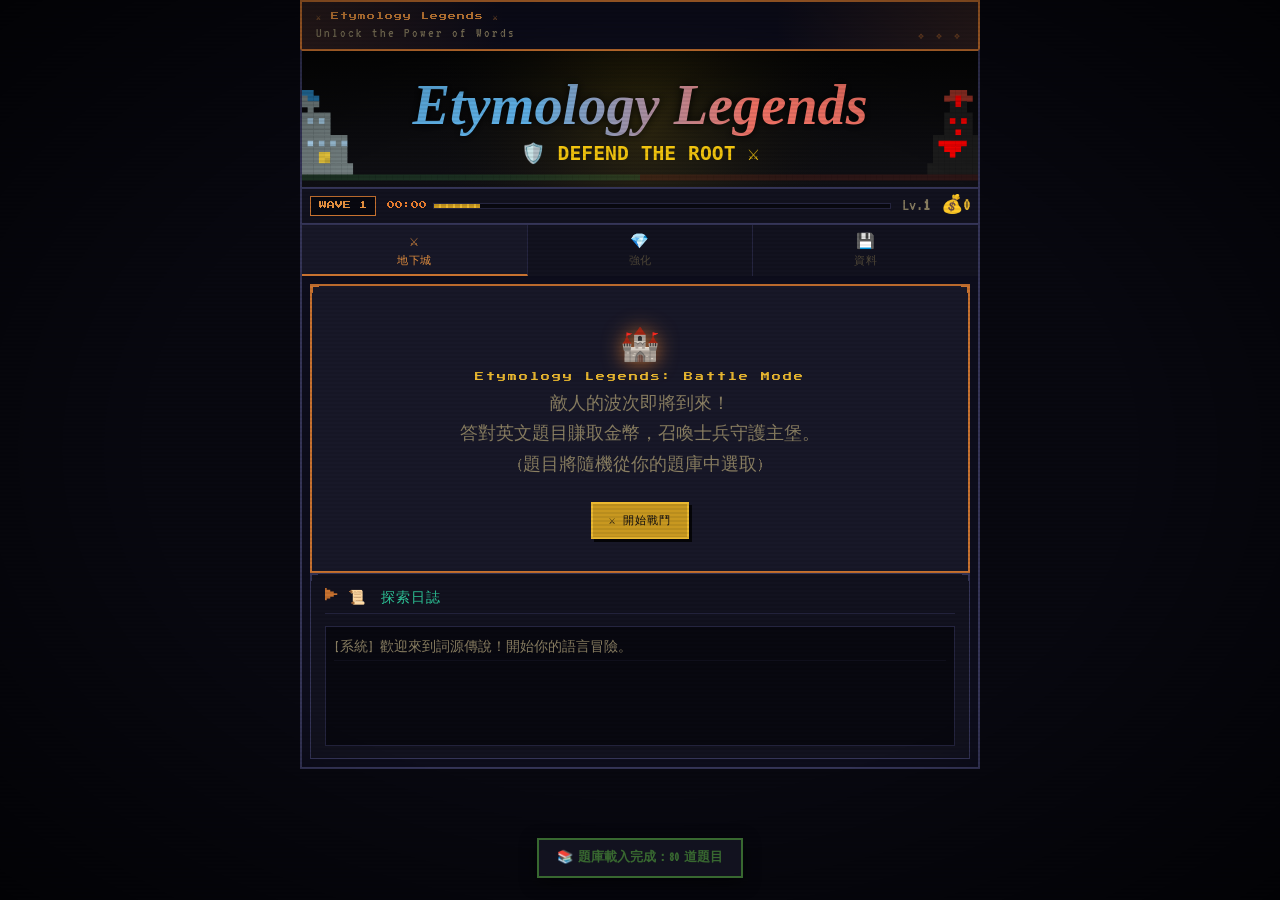
==== index.html @ 08b7c376 "03241103" ====
<!DOCTYPE html>
<html lang="zh-Hant">
<head>
<meta charset="UTF-8">
<meta name="viewport" content="width=device-width,initial-scale=1.0">
<title>Etymology Legends</title>

<link rel="preconnect" href="https://fonts.googleapis.com">
<link rel="preconnect" href="https://fonts.gstatic.com" crossorigin>
<link href="https://fonts.googleapis.com/css2?family=Press+Start+2P&family=VT323&family=Silkscreen:wght@400;700&display=swap" rel="stylesheet">
<link rel="stylesheet" href="css/styles.css">
</head>
<body>

<!-- ════════════════ OVERLAYS ════════════════ -->

<!-- Boss Encounter -->
<div class="boss-ov" id="boss-ov"></div>

<!-- ════════════════ MAIN APP ════════════════ -->
<div class="app">

  <div class="app-chrome">
  <!-- TITLE BANNER -->
  <div class="game-title">
    <div class="title-row">
      <div>
        <div class="title-px">⚔ Etymology Legends ⚔</div>
        <div class="title-sub">Unlock the Power of Words</div>
      </div>
    </div>
  </div>

  <!-- BATTLE CANVAS -->
  <div class="battle-wrap">
    <canvas id="battle-canvas"></canvas>
    <div class="battle-ui"></div>
  </div>

  <!-- DUNGEON INFO BAR -->
  <div class="dungeon-info">
    <span class="floor-chip" id="floor-chip">WAVE 1</span>
    <span id="wave-timer" style="font-family:var(--font-px); font-size:8px; color:var(--orange2); margin-left:5px">00:00</span>
    <div class="floor-track"><div class="floor-track-fill" id="floor-trk" style="width:0%"></div></div>
    <span class="d-stat" style="margin-left:5px">Lv.<strong id="plv-disp">1</strong></span>
    <span class="d-stat" style="margin-left:5px">💰<strong id="exp-disp" style="color:var(--gold2)">0</strong></span>
  </div>

  <!-- MAIN TABS -->
  <div class="main-tabs">
    <button class="main-tab active" onclick="mainTab('dungeon')">
      <span class="tab-ico">⚔️</span>地下城
    </button>
    <button class="main-tab" onclick="mainTab('upgrade')">
      <span class="tab-ico">💎</span>強化
    </button>
    <button class="main-tab" onclick="mainTab('data')">
      <span class="tab-ico">💾</span>資料
    </button>
  </div><!-- /main-tabs -->
  </div><!-- /app-chrome -->

  <div class="app-body">
  <!-- ════════ DUNGEON TAB ════════ -->
  <div id="mod-dungeon" class="section active">

    <!-- Start Screen -->
    <div id="dq-start">
      <div class="card" style="text-align:center;padding:1.75rem">
        <!-- Pixel dungeon entrance art -->
        <div style="font-family:var(--font-px);font-size:32px;margin-bottom:.5rem;color:var(--torch2);text-shadow:0 0 20px var(--torch)">🏰</div>
        <div style="font-family:var(--font-px);font-size:9px;color:var(--gold2);margin-bottom:.3rem;letter-spacing:2px">Etymology Legends: Battle Mode</div>
        <div style="font-family:var(--font-vt);font-size:18px;color:var(--text2);margin-bottom:1.2rem;line-height:1.7">
          敵人的波次即將到來！<br>
          答對英文題目賺取金幣，召喚士兵守護主堡。<br>
          (題目將隨機從你的題庫中選取)
        </div>

        <div class="btn-row" style="justify-content:center">
          <button class="btn btn-gold" onclick="dQlv='all';startDungeon()">⚔️ 開始戰鬥</button>
        </div>
      </div>

      <div class="card">
        <div class="card-title" style="color:var(--cyan2)">📜 探索日誌</div>
        <div class="dlog" id="dungeon-log">
          <div class="log-info">[系統] 歡迎來到詞源傳說！開始你的語言冒險。</div>
        </div>
      </div>
    </div>

    <!-- Active Battle -->
    <div id="dq-active" style="display:none">
      <!-- Question Progress -->
      <div style="display:flex; justify-content:space-between; align-items:center; margin-bottom:4px; padding:0 4px">
        <span id="dqpl" style="font-family:var(--font-px); font-size:8px; color:var(--gold2)">Q1</span>
        <div style="flex:1; margin:0 10px; height:6px; background:var(--bg); border:1px solid var(--border); overflow:hidden">
          <div id="dqpf" style="height:100%; background:var(--gold)"></div>
        </div>
        <div style="font-family:var(--font-px); font-size:6px; color:var(--text2)">
          ✅<span id="dqc">0</span> ❌<span id="dqw">0</span>
        </div>
      </div>

      <!-- Summon Interface -->
      <div class="card" style="margin-bottom:8px; padding:8px">
        <div class="q-head" style="margin-bottom:5px">🛡️ 召喚士兵</div>
        <div class="btn-row" style="justify-content:space-around; gap: 4px;">
          <button class="btn btn-sm btn-gray el-earth" id="btn-summon-warrior" onclick="summonSoldier('warrior')" title="戰士 (T1): 地屬性，基礎近戰">
            🗡️ 戰士 ($100)<br><small style="font-size:8px;">🌿</small>
          </button>
          <button class="btn btn-sm btn-gray el-earth" id="btn-summon-rock_thrower" onclick="summonSoldier('rock_thrower')" title="投石者 (T2): 地屬性，遠程攻擊">
            🪨 投石 ($250)<br><small style="font-size:8px;">🌿</small>
          </button>
          <button class="btn btn-sm btn-gray el-earth" id="btn-summon-paladin" onclick="summonSoldier('paladin')" title="聖騎士 (T3): 地屬性，高生命坦克">
            🛡️ 聖騎 ($450)<br><small style="font-size:8px;">🌿</small>
          </button>
          <button class="btn btn-sm btn-gray el-earth" id="btn-summon-hero" onclick="summonSoldier('hero')" title="大地英雄 (T4): 地屬性，終極單位">
            ✨ 英雄 ($750)<br><small style="font-size:8px;">🌿</small>
          </button>
          <button class="btn btn-sm btn-gray el-water" id="btn-summon-archer" onclick="summonSoldier('archer')" title="弓箭手 (T1): 水屬性，遠程射手">
            🏹 弓手 ($100)<br><small style="font-size:8px;">💧</small>
          </button>
          <button class="btn btn-sm btn-gray el-water" id="btn-summon-assassin" onclick="summonSoldier('assassin')" title="刺客 (T2): 水屬性，高速爆發">
            🔪 刺客 ($250)<br><small style="font-size:8px;">💧</small>
          </button>
          <button class="btn btn-sm btn-gray el-water" id="btn-summon-ghost" onclick="summonSoldier('ghost')" title="幽靈刺客 (T3): 水屬性，快速近戰">
            👻 幽靈 ($450)<br><small style="font-size:8px;">💧</small>
          </button>
          <button class="btn btn-sm btn-gray el-water" id="btn-summon-cleric" onclick="summonSoldier('cleric')" title="大主祭 (T4): 水屬性，遠程高傷">
            ⚕️ 主祭 ($750)<br><small style="font-size:8px;">💧</small>
          </button>
          <button class="btn btn-sm btn-gray el-fire" id="btn-summon-mage" onclick="summonSoldier('mage')" title="魔法師 (T1): 火屬性，遠程魔法">
            🧙 魔法 ($100)<br><small style="font-size:8px;">🔥</small>
          </button>
          <button class="btn btn-sm btn-gray el-fire" id="btn-summon-reaper" onclick="summonSoldier('reaper')" title="死神 (T2): 火屬性，近戰收割">
            💀 死神 ($250)<br><small style="font-size:8px;">🔥</small>
          </button>
          <button class="btn btn-sm btn-gray el-fire" id="btn-summon-knight" onclick="summonSoldier('knight')" title="烈焰騎士 (T3): 火屬性，攻防一體">
            🐎 騎士 ($450)<br><small style="font-size:8px;">🔥</small>
          </button>
          <button class="btn btn-sm btn-gray el-fire" id="btn-summon-dragonlord" onclick="summonSoldier('dragonlord')" title="龍領主 (T4): 火屬性，終極破壞">
            🐉 龍領 ($750)<br><small style="font-size:8px;">🔥</small>
          </button>
        </div>
        <div style="font-size:9px; color:var(--text3); text-align:center; margin-top:5px">
          剋制：💧 > 🔥 > 🌿 > 💧 (傷害 200% / 50%)
        </div>
      </div>

      <div class="q-card" id="dqcard"></div>
      <div id="dqfb" style="display:none"></div>

      <div style="display:flex;justify-content:space-between;align-items:center;margin-top:8px">
        <div id="dqnxt" style="display:none">
          <button class="btn btn-gold btn-sm" onclick="renderDQ()">繼續下一題 →</button>
        </div>
        <button class="btn btn-red btn-sm" style="margin-left: auto;" onclick="if(confirm('確定要結束遊戲並結算獎勵嗎？')) endGame()">🏃 結束遊戲</button>
      </div>
    </div>

    <!-- Result Screen -->
    <div id="dq-result" style="display:none">
      <div class="card" style="text-align:center;padding:2rem">
        <div style="font-size:52px;margin-bottom:.75rem" id="res-ico">🏆</div>
        <div id="res-title">VICTORY!</div>
        <div id="res-score" style="margin-bottom:.5rem">0/0 答對</div>
        <div id="res-msg" style="margin-bottom:1.5rem">已前進至第 1 層</div>
        <div class="btn-row" style="justify-content:center;gap:8px" id="res-btns">
          <button class="btn btn-gray" onclick="exitDungeon()">返回主選單</button>
        </div>
      </div>
    </div>

  </div><!-- /mod-dungeon -->

  <!-- ════════ UPGRADE TAB ════════ -->
  <div id="mod-upgrade" class="section">
    <div class="card">
      <div class="card-title" style="color:var(--gold2)">💎 士兵強化商店</div>
      <div style="text-align:center; margin-bottom:15px">
        <span style="font-size:20px">💎 <strong id="upgrade-gems">0</strong></span>
        <div style="font-size:12px; color:var(--text3)">可用寶石點數</div>
      </div>
      
      <div class="lvl-group" style="justify-content: center; margin-bottom: 15px;">
        <button class="lvl-btn on" id="tab-up-earth" onclick="renderUpgradeMenu('EARTH')">🌿 地屬性</button>
        <button class="lvl-btn" id="tab-up-water" onclick="renderUpgradeMenu('WATER')">💧 水屬性</button>
        <button class="lvl-btn" id="tab-up-fire" onclick="renderUpgradeMenu('FIRE')">🔥 火屬性</button>
      </div>
      <div id="upgrade-list" class="upgrade-grid">
        <!-- 強化項目與士兵屬性預覽將整合在此處渲染 -->
      </div>
    </div>
  </div>

  <!-- ════════ DATA TAB ════════ -->
  <div id="mod-data" class="section">

    <div class="card">
      <div class="card-title" style="color:var(--cyan2)">📊 遊戲統計</div>
      <div class="stats-grid">

        <div class="stat-box"><span class="stat-ico">📝</span><div class="stat-info"><span class="stat-lbl">題庫總數</span><div class="stat-val" id="h-grammar" style="color:var(--blue2)">0</div></div></div>
        <div class="stat-box"><span class="stat-ico">💎</span><div class="stat-info"><span class="stat-lbl">持有寶石</span><div class="stat-val" id="stat-gems" style="color:var(--cyan2)">0</div></div></div>
      </div>

      <div class="card" style="margin-top:10px; background:rgba(0,0,0,0.2)">
        <div class="card-title" style="font-size:12px; color:var(--gold)">👑 領主進度與戰鬥機制</div>
        <div style="font-size:13px; color:var(--text2); line-height:1.6">
          <div style="display:grid; grid-template-columns: 1fr 1fr; gap: 8px; margin-bottom:10px">
            <div class="stat-mini-box">
              <div class="stat-mini-lbl">🎖️ 當前等級</div>
              <div class="stat-mini-val" id="detail-lv">1</div>
            </div>
            <div class="stat-mini-box">
              <div class="stat-mini-lbl">📈 經驗值</div>
              <div class="stat-mini-val" id="detail-exp">0 / 0</div>
            </div>
            <div class="stat-mini-box">
              <div class="stat-mini-lbl">💰 答對賞金</div>
              <div class="stat-mini-val" id="detail-reward">0</div>
            </div>
            <div class="stat-mini-box">
              <div class="stat-mini-lbl">💔 答錯懲罰</div>
              <div class="stat-mini-val" id="detail-penalty">0</div>
            </div>
          </div>
          <p style="margin-bottom:5px">💡 <strong style="color:var(--gold2)">成長機制：</strong>領主等級越高，答對英文題目時獲得的金幣就越多（50 + 等級×5），讓您能更快速召喚強力單位。然而，答錯時主堡受到的傷害也會隨等級提升（20 + 等級×5）。</p>
          <p>🛡️ <strong style="color:var(--cyan2)">守護城堡：</strong>妥善利用金幣召喚不同屬性的士兵。地、水、火三屬性間存在克制關係，正確的戰略佈署才是獲勝關鍵。</p>
        </div>
      </div>
      
      <!-- 新增詳細統計容器 -->
      <div id="new-stats-container"></div>
    </div>

    <div class="card">
      <div class="card-title" style="color:var(--red2)">⚠️ 危險操作</div>
      <div style="font-family:var(--font-vt);font-size:16px;color:var(--text2);margin-bottom:12px">重置會清除角色的所有等級、裝備與進度，題庫不受影響。</div>
      <button class="btn btn-red" onclick="resetAll()">💥 重置角色</button>
    </div>

  </div><!-- /mod-data -->

  </div><!-- /app-body -->
</div><!-- /app -->

<!-- ════════════════ SCRIPTS ════════════════ -->
<script src="js/utils.js"></script>
<script src="js/data.js"></script>
<script src="js/storage.js"></script>
<script src="js/player.js"></script>
<script src="js/dungeon.js"></script>
<script src="js/canvas.js"></script>
<script src="js/audio.js"></script>
<script src="js/interface.js"></script>
<script src="js/scripts.js"></script>

</body>
---- css/styles.css ----
/* ══════════════════════════════════════════════
   LEXICON CHRONICLES II — 獵魔村物語 PIXEL THEME
   ══════════════════════════════════════════════ */

*, *::before, *::after { box-sizing: border-box; margin: 0; padding: 0; }

:root {
  --bg:        #080810;
  --bg2:       #0d0d1c;
  --bg3:       #111122;
  --panel:     #12121f;
  --panel2:    #181828;
  --panel3:    #1e1e33;
  --border:    #252540;
  --border2:   #353558;

  --torch:     #c87230;
  --torch2:    #e89240;
  --torch3:    #ff b060;
  --torch-glow: rgba(200,114,48,0.18);

  --text:      #cec3a0;
  --text2:     #8a7f62;
  --text3:     #504838;
  --title:     #ede0bb;

  --gold:      #c89820;
  --gold2:     #eab830;
  --red:       #c02030;
  --red2:      #f03040;
  --green:     #386830;
  --green2:    #4cbc4c;
  --blue:      #204898;
  --blue2:     #3d7edc;
  --purple:    #6b2898;
  --purple2:   #a84adc;
  --cyan:      #1e8870;
  --cyan2:     #2ec89a;
  --orange:    #b85820;
  --orange2:   #f08030;

  --hp-fill:   #c02030;
  --hp-low:    #f84000;
  --mp-fill:   #204898;

  --font-px:   'Press Start 2P', monospace;
  --font-vt:   'VT323', monospace;
  --font-silk: 'Silkscreen', monospace;
}

::-webkit-scrollbar { width: 5px; }
::-webkit-scrollbar-track { background: var(--bg); }
::-webkit-scrollbar-thumb { background: var(--border2); }

html, body {
  height: 100%;
  max-height: 100dvh;
  background: var(--bg);
  color: var(--text);
  font-family: var(--font-vt);
  font-size: 18px;
  line-height: 1.4;
  overflow: hidden;
}

/* Scanlines */
body::before {
  content: '';
  position: fixed; inset: 0;
  background: repeating-linear-gradient(0deg, transparent, transparent 2px, rgba(0,0,0,0.07) 2px, rgba(0,0,0,0.07) 4px);
  pointer-events: none; z-index: 9999;
}
/* Vignette */
body::after {
  content: '';
  position: fixed; inset: 0;
  background: radial-gradient(ellipse at center, transparent 55%, rgba(0,0,0,0.65) 100%);
  pointer-events: none; z-index: 9998;
}

/* ── App ── */
.app {
  max-width: 680px;
  margin: 0 auto;
  padding: 0;
  height: 100dvh;
  display: flex;
  flex-direction: column;
  overflow: hidden;
}
.app-chrome { flex-shrink: 0; }
.app-body {
  flex: 1;
  overflow-y: auto;
  overflow-x: hidden;
  padding: 0;
  min-height: 0;
}
.app-body::-webkit-scrollbar { width: 4px; }
.app-body::-webkit-scrollbar-track { background: var(--bg); }
.app-body::-webkit-scrollbar-thumb { background: var(--border2); }

/* ══════════════
   TITLE
══════════════ */
.game-title {
  background: var(--bg2);
  border: 2px solid var(--torch);
  border-bottom: none;
  padding: 8px 14px 6px;
  position: relative;
  overflow: hidden;
}
.game-title::before {
  content: '';
  position: absolute; inset: 0;
  background: linear-gradient(90deg, var(--torch-glow) 0%, transparent 30%, transparent 70%, var(--torch-glow) 100%);
  pointer-events: none;
}
/* Corner ornaments */
.game-title::after {
  content: '❖ ❖ ❖';
  position: absolute; bottom: 6px; right: 14px;
  font-size: 10px; color: var(--torch); opacity: 0.5;
  letter-spacing: 4px; font-family: var(--font-vt);
}
.title-row { display: flex; align-items: center; gap: 14px; position: relative; z-index: 1; }

@keyframes torch-flicker {
  0%,100% { opacity:1; text-shadow: 0 0 14px var(--torch), 0 0 28px rgba(200,114,48,0.4), 2px 2px 0 #000; }
  30%     { opacity:.9; text-shadow: 0 0 22px var(--torch2), 0 0 40px rgba(232,146,64,0.3), 2px 2px 0 #000; }
  60%     { opacity:.88; text-shadow: 0 0 10px var(--torch), 2px 2px 0 #000; }
  80%     { opacity:.96; text-shadow: 0 0 18px var(--torch2), 2px 2px 0 #000; }
}

.title-px {
  font-family: var(--font-px);
  font-size: 8px;
  color: var(--torch2);
  animation: torch-flicker 3.5s ease-in-out infinite;
  letter-spacing: 1px;
  line-height: 1.6;
}
.title-sub {
  font-family: var(--font-vt);
  font-size: 14px;
  color: var(--text2);
  letter-spacing: 2px;
  margin-top: 1px;
}

/* ══════════════
   BATTLE CANVAS
══════════════ */
.battle-wrap {
  position: relative;
  background: var(--bg2);
  border: 2px solid var(--border2);
  border-top: 2px solid var(--torch);
  overflow: hidden;
  height: 140px;
}
#battle-canvas {
  display: block; width: 100%; height: 140px;
  image-rendering: pixelated;
  image-rendering: crisp-edges;
}
.battle-ui {
  position: absolute; inset: 0;
  display: flex; justify-content: space-between; align-items: flex-start;
  padding: 6px 8px; pointer-events: none;
}

  /* HUDs — anchored to bottom of canvas area */
  .battle-ui {
    position: absolute; inset: 0;
    display: flex; justify-content: space-between; align-items: flex-end;
    padding: 0 0 4px 0; pointer-events: none;
  }
  .player-hud, .enemy-hud {
    display: none; /* 隱藏原本固定的血條 */
    background: rgba(6,6,14,0.93);
    border: 1px solid var(--border2);
    border-top: 1px solid var(--torch);
    padding: 5px 8px;
    min-width: 120px; max-width: 140px;
    pointer-events: none; position: relative;
  }
.player-hud { border-right: none; }
.enemy-hud  { border-left: none; text-align:right; }
.player-hud::before { content:''; position:absolute; width:5px;height:5px; background:var(--torch); top:-1px;left:-1px; }
.enemy-hud::after   { content:''; position:absolute; width:5px;height:5px; background:var(--red); top:-1px;right:-1px; }

.hud-name {
  font-family: var(--font-silk); font-size: 8px;
  color: var(--gold2); margin-bottom: 1px;
  white-space: nowrap; overflow: hidden; text-overflow: ellipsis;
}
.hud-class {
  font-family: var(--font-px); font-size: 5px;
  color: var(--text3); margin-bottom: 4px;
}
.hud-hp-row {
  display: flex; align-items: center; gap: 3px;
  font-family: var(--font-px); font-size: 5px;
  color: var(--text3); margin-bottom: 2px;
}
.hud-hp-row.right { flex-direction: row-reverse; }
.hp-bar-wrap, .mp-bar-wrap {
  height: 6px; flex: 1;
  background: var(--bg); border: 1px solid var(--border); overflow: hidden;
}
.hp-bar-fill {
  height: 100%;
  transition: width .3s steps(12);
}
.hp-bar-fill.player { background: var(--hp-fill); }
@keyframes hp-pulse { 0%,100%{opacity:1} 50%{opacity:.4} }
.hp-bar-fill.player.low { background: var(--hp-low); animation: hp-pulse .7s steps(2) infinite; }
.hp-bar-fill.enemy  { background: var(--orange); }
.hp-bar-fill.enemy.low { background: var(--red2); }
.hp-bar-fill.mp     { background: var(--mp-fill); }
.hp-val { font-family:var(--font-px); font-size:6px; color:var(--text2); white-space:nowrap; }

/* ══════════════
   DUNGEON INFO BAR
══════════════ */
.dungeon-info {
  display: flex; align-items: center; gap: 6px; flex-wrap: nowrap;
  padding: 4px 8px;
  background: var(--panel); border: 2px solid var(--border2); border-top: none;
  font-size: 16px;
  overflow: hidden;
}
.floor-chip {
  font-family: var(--font-px); font-size: 8px;
  color: var(--torch2); background: var(--bg);
  border: 1px solid var(--torch); padding: 3px 8px;
}
.boss-warn {
  font-family: var(--font-px); font-size: 7px; color: var(--red2);
  animation: hp-pulse .45s steps(2) infinite;
}
.floor-track { flex:1; min-width:50px; height:6px; background:var(--bg); border:1px solid var(--border); overflow:hidden; }
.floor-track-fill { height:100%; background: repeating-linear-gradient(90deg,var(--gold) 0,var(--gold) 5px,var(--gold2) 5px,var(--gold2) 7px); transition:width .4s steps(8); }
.d-stat { color: var(--text2); white-space: nowrap; font-family: var(--font-vt); font-size: 18px; }

/* ══════════════
   MAIN TABS
══════════════ */
.main-tabs {
  display: flex;
  background: var(--bg); border: 2px solid var(--border2); border-top: none; border-bottom: none;
}
.main-tab {
  flex: 1; padding: 6px 4px;
  background: var(--panel); border: none; border-right: 1px solid var(--border);
  color: var(--text3); font-family: var(--font-silk); font-size: 11px;
  cursor: pointer; display: flex; flex-direction: column; align-items: center; gap: 3px;
  letter-spacing: 0.5px; transition: none;
}
.main-tab:last-child { border-right: none; }
.main-tab:hover { background: var(--panel2); color: var(--text2); }
.main-tab.active { background: var(--panel2); color: var(--torch2); border-bottom: 2px solid var(--torch); }
.tab-ico { font-size: 15px; }

/* ══════════════
   SECTIONS
══════════════ */
.section {
  display: none; flex-direction: column; gap: 8px;
  background: var(--bg2); border: 2px solid var(--border2); border-top: none;
  padding: 8px;
}
.section.active { display: flex; }

/* ══════════════
   CARDS
══════════════ */
.card {
  background: var(--panel); border: 1px solid var(--border2); padding: 12px 14px;
  position: relative;
}
/* Corner ornaments */
.card::before, .card::after {
  content: ''; position: absolute;
  width: 8px; height: 8px; border: 2px solid var(--border2);
}
.card::before { top:-1px;left:-1px; border-right:none;border-bottom:none; }
.card::after  { top:-1px;right:-1px; border-left:none;border-bottom:none; }

.card-title {
  font-family: var(--font-px); font-size: 14px; color: var(--torch2);
  margin-bottom: 12px; padding-bottom: 8px; border-bottom: 1px solid var(--border);
  letter-spacing: 1px; display: flex; align-items: center; gap: 8px;
}
.card-title::before { content:'▶'; font-size:14px; color:var(--torch); }

/* ══════════════
   BUTTONS
══════════════ */
.btn {
  display: inline-flex; align-items: center; justify-content: center; gap: 6px;
  padding: 9px 16px;
  background: var(--panel2); color: var(--text);
  border: 2px solid var(--border2);
  font-family: var(--font-silk); font-size: 11px;
  cursor: pointer; text-transform: uppercase; letter-spacing: 1px;
  box-shadow: 3px 3px 0 rgba(0,0,0,.8);
  user-select: none; transition: none;
}
.btn:hover  { transform:translate(-1px,-1px); box-shadow:4px 4px 0 rgba(0,0,0,.8); }
.btn:active { transform:translate(2px,2px);   box-shadow:1px 1px 0 rgba(0,0,0,.8); }
.btn:disabled { opacity:.35; cursor:not-allowed; }
.btn:disabled:hover { transform:none; box-shadow:3px 3px 0 rgba(0,0,0,.8); }

.btn-gold  { background:var(--gold);   color:#080810; border-color:var(--gold2); }

/* Element Button Styles */
.el-water { border-left: 4px solid #40a0ff !important; }
.el-fire  { border-left: 4px solid #ff4040 !important; }
.el-earth { border-left: 4px solid #a07040 !important; }

.btn-red   { background:var(--red);    color:#ffd0d0; border-color:var(--red2);  }
.btn-blue  { background:var(--blue);   color:#d0e0ff; border-color:var(--blue2); }
.btn-green { background:var(--green);  color:#d0ffd0; border-color:var(--green2);}
.btn-purple{ background:var(--purple); color:#f0d0ff; border-color:var(--purple2);}
.btn-gray  { background:var(--panel3); color:var(--text2); border-color:var(--border2);}
.btn-sm { padding:5px 10px; font-size:9px; box-shadow:2px 2px 0 rgba(0,0,0,.8); }
.btn-row {
  display:flex; 
  gap:4px; 
  flex-wrap:wrap; /* Allow buttons to wrap to next line */
  justify-content:center; /* Center the buttons */
  align-items:flex-start; /* Align items to the start of the cross axis */
}

.btn-row .btn.btn-sm {
  min-width: 85px; /* Ensure buttons have a minimum width */
  height: auto;    /* Allow height to adjust */
  white-space: normal; /* Allow text to wrap within the button */
}

/* ══════════════
   LEVEL BUTTONS
══════════════ */
.lvl-group { display:flex; flex-wrap:wrap; gap:6px; margin-bottom:10px; }
.lvl-btn {
  padding: 7px 12px; background: var(--panel2); color: var(--text2);
  border: 1px solid var(--border); font-family: var(--font-silk); font-size: 11px;
  cursor: pointer; box-shadow: 2px 2px 0 rgba(0,0,0,.6); transition: none;
}
.lvl-btn:hover { background:var(--panel3); color:var(--text); }
.lvl-btn.on { background:var(--torch); color:#fff8e0; border-color:var(--torch2); }

/* ══════════════
   QUIZ AREA
══════════════ */
.prog-wrap { height:8px; background:var(--bg); border:1px solid var(--border); margin-bottom:8px; overflow:hidden; }
.prog-fill { height:100%; background: repeating-linear-gradient(90deg,var(--gold) 0,var(--gold) 6px,var(--gold2) 6px,var(--gold2) 8px); transition:width .3s steps(10); }

.q-card {
  background: var(--panel); border: 2px solid var(--border2); padding: 10px 12px;
  position: relative;
}
.q-card::before, .q-card::after {
  content:''; position:absolute; width:10px;height:10px; border:2px solid var(--torch);
}
.q-card::before { top:-1px;left:-1px; border-right:none;border-bottom:none; }
.q-card::after  { bottom:-1px;right:-1px; border-left:none;border-top:none; }

.q-head {
  font-family: var(--font-silk); font-size: 11px; color: var(--torch2);
  margin-bottom: 8px; letter-spacing: 1px;
  display: flex; align-items: center; gap: 8px;
}

/* ══ 所有題型的題目文字 — 完全統一，用 !important 覆蓋 dungeon.js inline styles ══ */
/* 詞彙題用 .q-text，文法題也用 .q-text + 各 class，一律強制相同外觀 */
.q-text,
.q-text.email-box,
.q-text.define-box,
.q-text.dialogue-box,
.email-box,
.define-box,
.dialogue-box {
  font-family: var(--font-vt) !important;
  font-size: 20px !important; /* 縮小字體 */
  color: var(--title) !important;
  font-style: normal !important;
  font-weight: normal !important;
  line-height: 1.2 !important; /* 縮小行高 */
  margin-bottom: 4px !important; /* 縮小間距 */
  /* 清除 dungeon.js 加上的各種 background / border / padding / border-radius */
  background: transparent !important;
  border: none !important;
  border-radius: 0 !important;
  padding: 0 !important;
  text-align: left !important;
}

/* 確保所有題目相關內容都不會有粗體 */
#dqcard, #dqcard *, .q-card, .q-card * {
  font-weight: 400 !important;
}

/* 詞彙填空底線 */
.q-blank {
  display: inline-block; min-width: 72px;
  border-bottom: 3px solid var(--gold); margin: 0 3px; vertical-align: bottom;
  background: linear-gradient(transparent 65%, rgba(200,152,32,0.18) 100%) !important;
}

/* 對話題的每行文字也統一 */
.chat-msg {
  font-family: var(--font-vt) !important;
  font-size: 20px !important;
  color: var(--title) !important;
  font-style: normal !important;
  font-weight: normal !important;
  line-height: 1.2 !important;
  margin-bottom: 2px;
}
/* prompt 行（B: Select...）稍微暗一點就夠了 */
.chat-msg.prompt { color: var(--text2) !important; }

/* 選項按鈕 — 所有題型完全相同 */
.opt-btn {
  display: block; width: 100%; padding: 6px 10px; margin-bottom: 2px; /* 縮小 padding 和 margin */
  background: var(--panel2); color: var(--title); border: 1px solid var(--border);
  font-family: var(--font-vt) !important; font-size: 20px !important; /* 縮小字體 */
  font-weight: normal !important; /* 確保選項文字不粗體 */
  text-align: left; cursor: pointer;
  box-shadow: 2px 2px 0 rgba(0,0,0,.6); line-height: 1.2; transition: none;
  
  /* 移除點擊或 TTS 朗讀時產生的反白背景色 */
  user-select: none;
  outline: none;
  -webkit-tap-highlight-color: transparent;
}

.opt-btn::selection, .opt-btn *::selection {
  background: transparent;
}
/* 強制選項中所有文字顏色一致，預設為淡金色 (var(--text2)) */
.opt-btn, .opt-btn .cw, .opt-btn * {
  color: var(--text2) !important;
  opacity: 1 !important;
}
.opt-btn:hover:not(:disabled) {
  background: var(--panel3); border-color: var(--torch);
  transform: translateX(3px);
}
.opt-btn:disabled { cursor: not-allowed; }

/* 正確狀態：所有文字變綠 */
.opt-btn.correct, .opt-btn.correct *, .opt-btn.correct .cw {
  background: rgba(56,104,48,.3) !important;
  border-color: var(--green2) !important;
  color: var(--green2) !important;
}
.opt-btn.correct::before { content:'✔ '; }

/* 錯誤狀態：所有文字變紅 */
.opt-btn.wrong, .opt-btn.wrong *, .opt-btn.wrong .cw {
  background: rgba(192,32,48,.3) !important;
  border-color: var(--red2) !important;
  color: var(--red2) !important;
}
.opt-btn.wrong::before   { content:'✖ '; }

/* 文法選項的 A. B. C. D. 標籤：dungeon.js 用 <strong style="color:var(--cyan)">
   strong 本身會 bold — 清掉 bold，讓它跟詞彙選項文字一樣 */
.opt-btn strong {
  font-weight: normal !important;
  font-family: var(--font-vt) !important;
  font-size: 20px !important; /* 縮小字體 */
  color: var(--text2) !important;  /* 淡一點，讓選項內容更突出 */
}

/* 文法選項的 A. B. C. D. 標籤 */
.opt-label {
  font-family: var(--font-vt) !important;
  font-size: 20px !important;
  color: var(--cyan) !important;
  font-weight: normal !important; /* 確保不粗體 */
}

/* 詞性標籤 [noun] [verb] 等（詞彙題） */
.opt-btn span {
  font-family: var(--font-vt) !important;
  font-size: 20px !important; /* 縮小字體 */
  color: var(--text2) !important;
}

/* 回饋框 */
.fb {
  margin-top: 4px; padding: 6px 10px; /* 縮小 margin 和 padding */
  font-family: var(--font-vt) !important; font-size: 16px !important; /* 縮小字體 */
  line-height: 1.4; border: 1px solid;
}
.fb.ok { background:rgba(56,104,48,.18); border-color:var(--green2); color:var(--green2); }
.fb.no { background:rgba(192,32,48,.18); border-color:var(--red2); color:#ffb8b8; }
/* 正確答案的 <strong> */
.fb strong {
  font-weight: normal !important;
  font-family: var(--font-vt) !important;
  font-size: 18px !important; /* 縮小字體 */
  color: var(--gold2) !important;
}
.fb.ok strong { color: var(--green2) !important; }
.fb.no strong { color: var(--gold2) !important; }
/* 解說文字 */
.fb-explain {
  margin-top: 4px; /* 縮小 margin */
  font-family: var(--font-vt) !important; font-size: 16px !important; /* 縮小字體 */
  color: var(--text2) !important;
  border-top: 1px solid var(--border); padding-top: 4px; /* 縮小 padding */
  line-height: 1.4;
}

.spk { background:none; border:1px solid var(--border); padding:2px 5px; font-size:14px; cursor:pointer; vertical-align:middle; color:var(--text2); }
.spk:hover { border-color:var(--cyan); color:var(--cyan2); }

/* Skill zone */
#skill-zone { margin-top:.75rem; display:flex; gap:8px; justify-content:center; }

/* ══════════════
   DUNGEON LOG
══════════════ */
.dlog {
  background:var(--bg); border:1px solid var(--border);
  height:120px; overflow-y:auto; padding:8px;
  font-family:var(--font-vt); font-size:14px; line-height:1.65;
}

/* --- UPGRADE SHOP --- */
.upgrade-grid {
  display: grid;
  grid-template-columns: 1fr;
  gap: 15px;
  margin-top: 10px;
}
.upgrade-item {
  background: rgba(255,255,255,0.05);
  border: 1px solid var(--border);
  border-radius: 8px;
  padding: 12px;
  display: flex;
  flex-direction: column;
  gap: 8px;
  transition: border-color 0.2s;
}
.upgrade-item:hover {
  border-color: var(--gold);
}
.upgrade-info {
  display: flex;
  justify-content: space-between;
  align-items: center;
}
.upgrade-name {
  font-family: var(--font-px);
  font-size: 10px;
  color: var(--gold2);
}
.upgrade-lv {
  font-size: 14px;
  color: var(--cyan2);
  font-family: var(--font-px);
}
.upgrade-desc {
  font-size: 14px;
  color: var(--text2);
  line-height: 1.4;
}
.upgrade-row {
  display: flex;
  justify-content: space-between;
  align-items: center;
  margin-bottom: 4px;
}
.upgrade-btn-row {
  display: flex;
  justify-content: space-between;
  align-items: center;
  margin-top: 5px;
  padding-top: 8px;
  border-top: 1px solid var(--border);
}
.upgrade-cost {
  color: var(--gold2);
  font-family: var(--font-vt);
  font-size: 20px;
}
.upgrade-btn {
  padding: 6px 12px;
  font-size: 10px;
}
.dlog>div { padding:1px 0; border-bottom:1px solid rgba(37,37,64,.3); }
.log-info  { color:var(--text2); }
.log-ok    { color:var(--green2); }
.log-warn  { color:var(--orange2); }
.log-gold  { color:var(--gold2); }
.log-blue  { color:var(--blue2); }

/* ══════════════
   STATS GRID
══════════════ */
.stats-grid { display:grid; grid-template-columns:repeat(auto-fill,minmax(140px,1fr)); gap:8px; margin-bottom: 20px; }

/* New Stats Styles */
.stats-group {
  margin-top: 15px;
  padding-top: 15px;
  border-top: 1px solid var(--border);
}

.stats-group-title {
  font-family: var(--font-px);
  font-size: 9px;
  color: var(--gold2);
  margin-bottom: 10px;
  letter-spacing: 1px;
}

.stats-grid-mini {
  display: grid;
  grid-template-columns: repeat(2, 1fr);
  gap: 8px;
}

.stat-mini-box {
  background: rgba(255, 255, 255, 0.03);
  border-left: 2px solid var(--cyan);
  padding: 6px 10px;
  display: flex;
  flex-direction: column;
}

.stat-mini-lbl {
  font-size: 11px;
  color: var(--text2);
  margin-bottom: 2px;
}

.stat-mini-val {
  font-family: var(--font-vt);
  font-size: 18px;
  color: var(--text);
}

.stat-mini-val small {
  font-size: 12px;
  color: var(--text3);
  margin-left: 4px;
}
.stat-box {
  background: var(--bg);
  border: 1px solid var(--border);
  padding: 10px 12px;
  position: relative;
  display: flex;
  align-items: center;
  gap: 10px;
  transition: none;
}
.stat-box::before {
  content: '';
  position: absolute;
  left: 0; top: 0; bottom: 0;
  width: 3px;
  background: var(--border2);
}
.stat-box:hover { border-color: var(--torch); }
.stat-box:hover::before { background: var(--torch); }
.stat-ico { font-size: 22px; line-height: 1; flex-shrink: 0; }
.stat-info { display: flex; flex-direction: column; gap: 3px; min-width: 0; }
.stat-lbl { font-family: var(--font-silk); font-size: 12px; color: var(--text2); letter-spacing: 0.5px; display: block; }
.stat-val { font-family: var(--font-vt); font-size: 24px; color: var(--gold2); font-weight: bold; line-height: 1; }

/* ══════════════
   MODALS
══════════════ */
.modal-ov {
  position:fixed; inset:0; background:rgba(0,0,0,.88);
  display:none; align-items:center; justify-content:center; z-index:500; padding:16px;
}
.modal-ov.open { display:flex; }
.modal {
  background:var(--panel); border:2px solid var(--torch); padding:16px;
  max-width:560px; width:100%; max-height:88vh; overflow-y:auto; position:relative;
}
.modal::before,.modal::after { content:''; position:absolute; width:16px;height:16px; border:3px solid var(--torch); }
.modal::before { top:-1px;left:-1px; border-right:none;border-bottom:none; }
.modal::after  { bottom:-1px;right:-1px; border-left:none;border-top:none; }
.modal-hdr { display:flex; align-items:center; justify-content:space-between; margin-bottom:14px; padding-bottom:10px; border-bottom:1px solid var(--border2); }
.modal-ttl { font-family:var(--font-px); font-size:9px; color:var(--torch2); letter-spacing:1px; }
.inv-section-title { font-family:var(--font-px); font-size:7px; color:var(--text2); margin:12px 0 8px; letter-spacing:1px; padding-bottom:5px; border-bottom:1px solid var(--border); }

/* ── Inventory Grid ── */
.inv-grid { display:grid; grid-template-columns:repeat(5,1fr); gap:6px; }
.inv-slot {
  aspect-ratio:1; background:var(--bg); border:1px solid var(--border);
  display:flex; flex-direction:column; align-items:center; justify-content:center;
  cursor:pointer; padding:5px 3px; position:relative; text-align:center; transition:none;
}
.inv-slot:hover:not(.empty) { border-color:var(--torch); background:var(--panel2); }
.inv-slot .ico { font-size:22px; line-height:1; }
.inv-slot .nm { font-family:var(--font-px); font-size:5px; color:var(--text2); margin-top:3px; text-align:center; word-break:break-all; line-height:1.3; }
.inv-slot .qty { position:absolute; bottom:2px;right:3px; font-family:var(--font-px); font-size:6px; color:var(--gold); }
.inv-slot.empty { opacity:.25; cursor:default; }
.rarity-uncommon { border-color:var(--green); }
.rarity-rare     { border-color:var(--blue2); }
.rarity-epic     { border-color:var(--purple2); }
.rarity-legendary{ border-color:var(--gold2); box-shadow:0 0 6px var(--gold); }
.equipped-badge { position:absolute; top:1px;left:1px; font-family:var(--font-px); font-size:4px; background:var(--torch); color:#fff; padding:1px 2px; }

/* ── Relic Grid ── */
.relic-grid { display:grid; grid-template-columns:repeat(auto-fill,minmax(130px,1fr)); gap:8px; }
.relic-slot { background:var(--bg); border:1px solid var(--border); padding:10px; text-align:center; }
.relic-slot.active { border-color:var(--purple2); background:rgba(107,40,152,.1); }
.r-ico  { font-size:22px; margin-bottom:5px; }
.r-nm   { font-family:var(--font-px); font-size:6px; color:var(--purple2); margin-bottom:4px; letter-spacing:.5px; }
.r-desc { font-family:var(--font-vt); font-size:15px; color:var(--text2); line-height:1.4; }

/* ── Item Tooltip ── */
.item-tip { position:fixed; background:var(--panel); border:1px solid var(--torch); padding:10px 12px; max-width:220px; z-index:600; pointer-events:none; box-shadow:4px 4px 0 rgba(0,0,0,.7); }
.item-tip-nm   { font-family:var(--font-px); font-size:8px; color:var(--gold2); margin-bottom:6px; }
.item-tip-desc { font-family:var(--font-vt); font-size:18px; color:var(--text); margin-bottom:4px; }
.item-tip-type { font-family:var(--font-vt); font-size:16px; }

/* ══════════════
   OVERLAYS
══════════════ */
.boss-ov, .dead-ov, .chest-ov, .lu-ov {
  position:fixed; inset:0; background:rgba(0,0,0,.92);
  display:none; align-items:center; justify-content:center; z-index:400;
}
.boss-ov { pointer-events: none; background: transparent; }
.boss-ov.show,.dead-ov.show,.chest-ov.show,.lu-ov.show { display:flex; }

.boss-box {
  background:var(--panel); border:3px solid var(--red); padding:28px 32px;
  text-align:center; max-width:340px; width:90%; position:relative;
}
.boss-box::before,.boss-box::after { content:''; position:absolute; width:18px;height:18px; border:3px solid var(--red); }
.boss-box::before { top:-1px;left:-1px; border-right:none;border-bottom:none; }
.boss-box::after  { bottom:-1px;right:-1px; border-left:none;border-top:none; }
.boss-title { font-family:var(--font-px); font-size:9px; color:var(--red2); margin-bottom:14px; letter-spacing:2px; animation:hp-pulse .5s steps(2) infinite; }
.boss-sprite { font-size:60px; display:block; margin-bottom:10px; }
#boss-nm { font-family:var(--font-silk); font-size:16px; color:var(--red2); margin-bottom:8px; display:block; }

.dead-ov > div {
  background:var(--panel); border:3px solid var(--red2); padding:32px;
  max-width:360px; width:90%; text-align:center;
}
.dead-txt {
  font-family:var(--font-px); font-size:16px; color:var(--red2); margin-bottom:10px;
  text-shadow:0 0 18px var(--red); letter-spacing:4px;
}

.chest-box { background:var(--panel); border:3px solid var(--gold); padding:28px 32px; text-align:center; max-width:280px; width:85%; }
.chest-ico { font-size:52px; display:block; margin-bottom:10px; }
.chest-nm  { font-family:var(--font-silk); font-size:15px; color:var(--gold2); margin-bottom:6px; }

.lu-ov { cursor:pointer; }
.lu-box { background:var(--panel); border:3px solid var(--gold); padding:32px 40px; text-align:center; max-width:320px; width:88%; }
@keyframes lu-glow { 0%,100%{text-shadow:0 0 14px var(--gold)} 50%{text-shadow:0 0 28px var(--gold2),0 0 50px rgba(234,184,48,.3)} }
.lu-lv  { font-family:var(--font-px); font-size:20px; color:var(--gold2); margin-bottom:8px; animation:lu-glow 1.2s steps(4) infinite; }
.lu-cls { font-family:var(--font-silk); font-size:14px; color:var(--torch2); margin-bottom:10px; }
.lu-sub { font-family:var(--font-vt); font-size:15px; color:var(--text3); }

/* ══════════════
   BADGES
══════════════ */
.badge { font-family:var(--font-px); font-size:5px; padding:2px 5px; border:1px solid; display:inline-block; vertical-align:middle; }
.bg { background:rgba(56,104,48,.2); border-color:var(--green); color:var(--green2); }
.bb { background:rgba(32,72,152,.2); border-color:var(--blue);  color:var(--blue2);  }
.by { background:rgba(200,152,32,.2); border-color:var(--gold); color:var(--gold2);  }
.bp { background:rgba(107,40,152,.2); border-color:var(--purple); color:var(--purple2); }

/* ══════════════
   CLICKABLE WORDS
══════════════ */
.cw {
  color: inherit;           /* 跟周圍文字同色，不突兀 */
  cursor: pointer;
  border-bottom: none;      /* 移除底線，使外觀與普通文字一致 */
  transition: none;
}
.cw:hover {
  color: inherit;           /* 移除 hover 顏色變化，保持與普通文字一致 */
}
.tip-box { position:absolute; background:var(--panel); border:1px solid var(--torch); padding:5px 9px; font-family:var(--font-vt); font-size:15px; color:var(--text); white-space:nowrap; z-index:100; bottom:calc(100% + 6px); left:0; box-shadow:3px 3px 0 rgba(0,0,0,.7); }
.tip-spk { background:none; border:none; cursor:pointer; padding:0 4px; font-size:13px; }

/* ══════════════
   DAMAGE FLOATS
══════════════ */
@keyframes float-up { 0%{opacity:1;transform:translateY(0) scale(1)} 50%{opacity:1;transform:translateY(-22px) scale(1.15)} 100%{opacity:0;transform:translateY(-44px) scale(.8)} }
.dmg-float { pointer-events:none; font-family:var(--font-px); font-size:9px; font-weight:bold; text-shadow:2px 2px 0 rgba(0,0,0,.9); animation:float-up 1.3s ease-out forwards; z-index:50; white-space:nowrap; }

/* ══════════════
   PARTICLES
══════════════ */
@keyframes particle-burst { 0%{opacity:1;transform:translate(0,0) scale(1)} 100%{opacity:0;transform:translate(var(--tx),var(--ty)) scale(0)} }
.particle { position:fixed; font-size:16px; pointer-events:none; z-index:1000; animation:particle-burst 2s ease-out forwards; }

/* ══════════════
   FORM ELEMENTS
══════════════ */
textarea, input[type="text"], input[type="number"], select {
  background:var(--bg); border:1px solid var(--border2); color:var(--text);
  font-family:var(--font-vt); font-size:16px; padding:8px 10px; width:100%; outline:none; resize:vertical;
}
textarea:focus, input:focus { border-color:var(--torch); }
select { cursor:pointer; }
select option { background:var(--panel); }

/* ══════════════
   RESULT SCREEN
══════════════ */
#dq-result .card { border:2px solid var(--gold); }
#res-title { font-family:var(--font-px); font-size:14px; color:var(--gold2); margin-bottom:6px; text-shadow:0 0 14px var(--gold); letter-spacing:3px; }
#res-score { font-family:var(--font-silk); font-size:18px; color:var(--text2); }
#res-msg   { font-family:var(--font-vt); font-size:20px; color:var(--cyan2); }

/* Start card highlight */
#dq-start .card:first-child { border:2px solid var(--torch); background:var(--panel2); }
#dq-start .card:first-child::before, #dq-start .card:first-child::after { border-color:var(--torch); }

/* ══════════════
   IMPORT/EXPORT
══════════════ */
.import-result { font-family:var(--font-vt); font-size:15px; margin-top:6px; padding:6px 10px; border:1px solid; }
.import-result.ok { border-color:var(--green2); color:var(--green2); }
.import-result.err{ border-color:var(--red2);   color:var(--red2);   }

/* Pixel decorative divider */
.px-div { height:2px; background:repeating-linear-gradient(90deg,var(--border) 0,var(--border) 4px,transparent 4px,transparent 8px); margin:10px 0; }

/* ══════════════
   RESPONSIVE
══════════════ */
@media(max-width:480px){
  .title-px { font-size:7px; }
  .inv-grid { grid-template-columns:repeat(4,1fr); }
  .stats-grid { grid-template-columns:repeat(2,1fr); }
  .main-tab { font-size:5px; padding:8px 4px; }
}
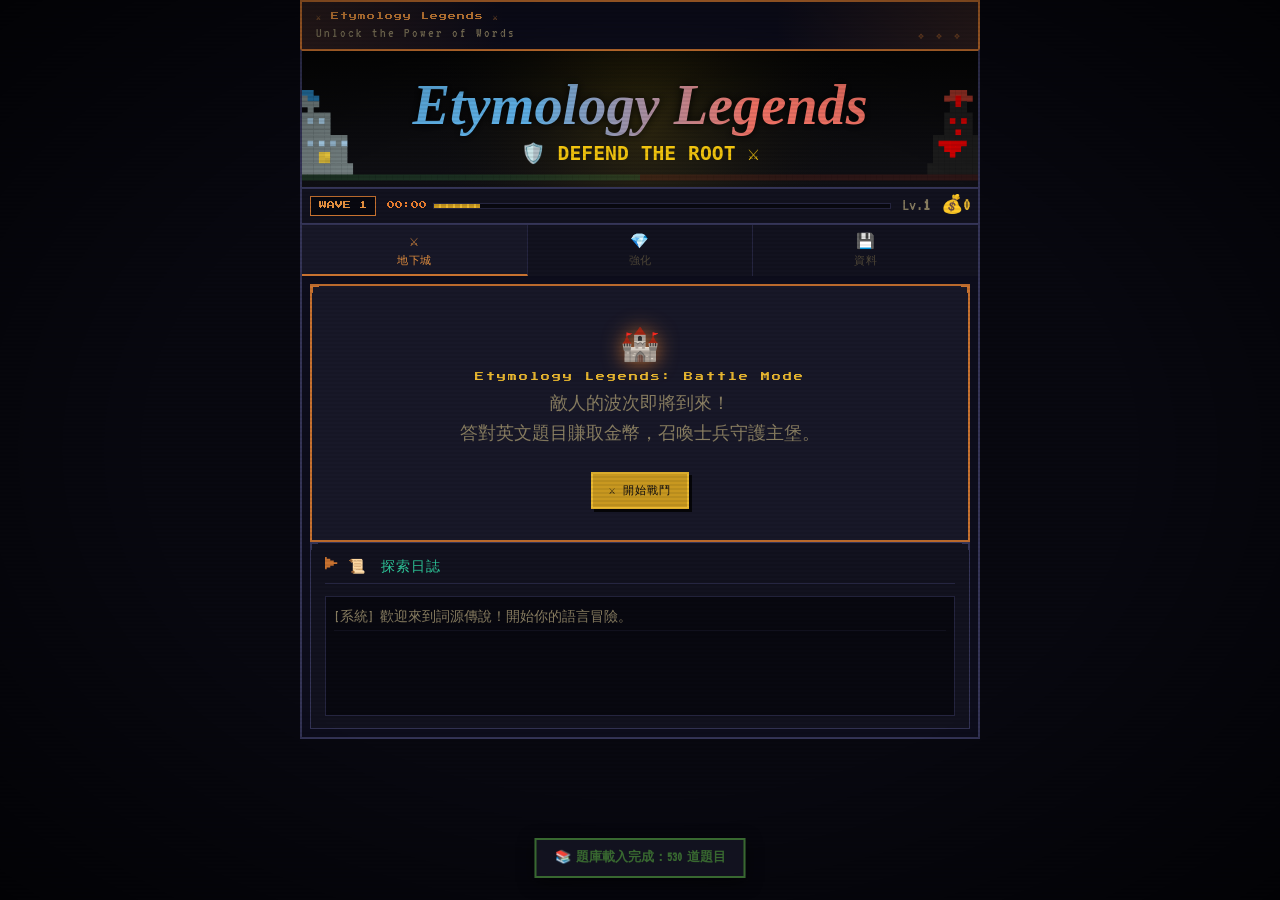
==== commit 85037c66: "03250200" ====
--- a/index.html
+++ b/index.html
@@ -73,7 +73,6 @@
         <div style="font-family:var(--font-vt);font-size:18px;color:var(--text2);margin-bottom:1.2rem;line-height:1.7">
           敵人的波次即將到來！<br>
           答對英文題目賺取金幣，召喚士兵守護主堡。<br>
-          (題目將隨機從你的題庫中選取)
         </div>
 
         <div class="btn-row" style="justify-content:center">
--- a/css/styles.css
+++ b/css/styles.css
@@ -1,6 +1,4 @@
-/* ══════════════════════════════════════════════
-   LEXICON CHRONICLES II — 獵魔村物語 PIXEL THEME
-   ══════════════════════════════════════════════ */
+
 
 *, *::before, *::after { box-sizing: border-box; margin: 0; padding: 0; }
 
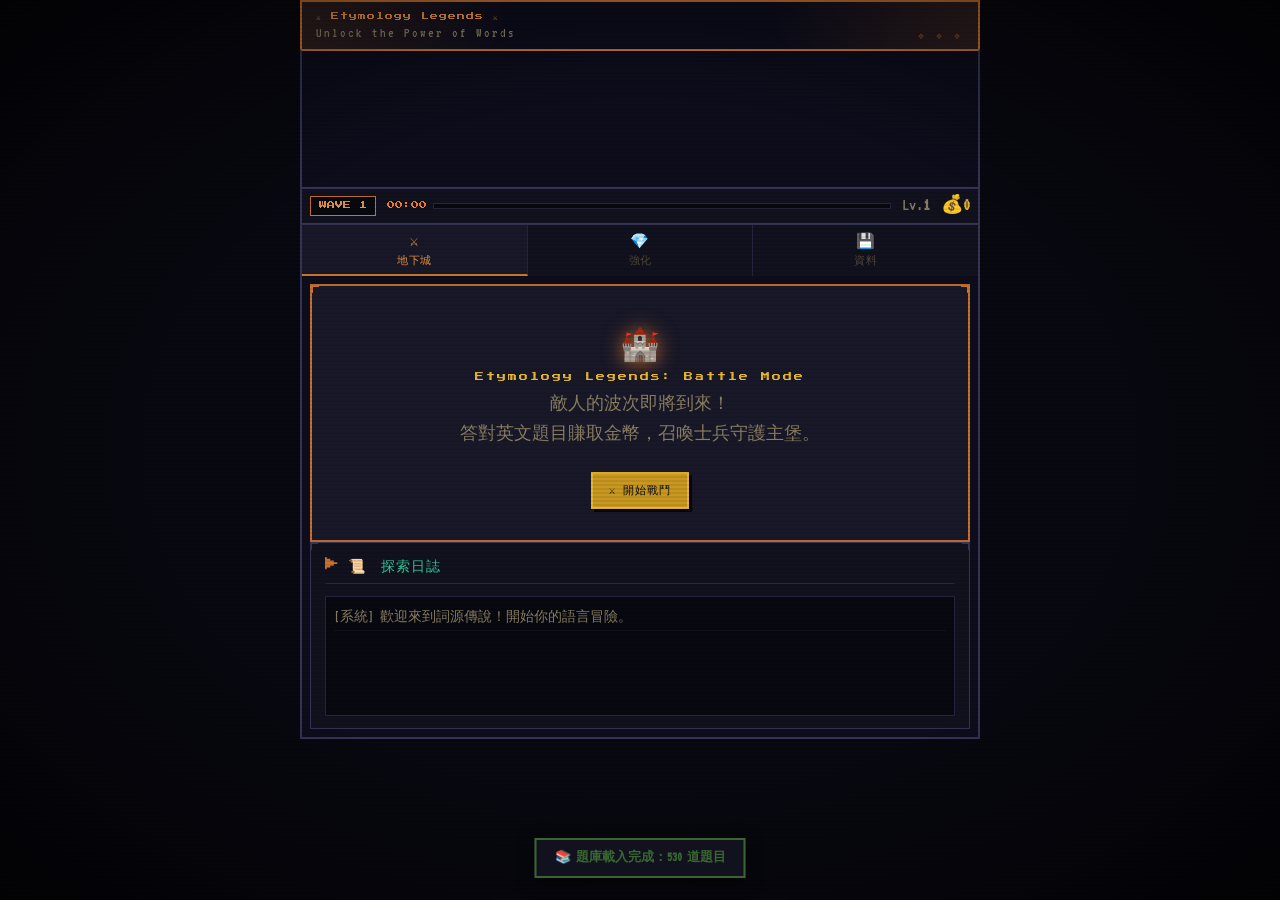
==== commit 10a9150d: "03290329" ====
--- a/index.html
+++ b/index.html
@@ -43,7 +43,7 @@
     <span id="wave-timer" style="font-family:var(--font-px); font-size:8px; color:var(--orange2); margin-left:5px">00:00</span>
     <div class="floor-track"><div class="floor-track-fill" id="floor-trk" style="width:0%"></div></div>
     <span class="d-stat" style="margin-left:5px">Lv.<strong id="plv-disp">1</strong></span>
-    <span class="d-stat" style="margin-left:5px">💰<strong id="exp-disp" style="color:var(--gold2)">0</strong></span>
+    <span class="d-stat" style="margin-left:5px">💰<strong id="gold-disp" style="color:var(--gold2)">0</strong></span>
   </div>
 
   <!-- MAIN TABS -->
@@ -255,5 +255,6 @@
 <script src="js/audio.js"></script>
 <script src="js/interface.js"></script>
 <script src="js/scripts.js"></script>
+<script src="js/pixels.js"></script>
 
 </body>
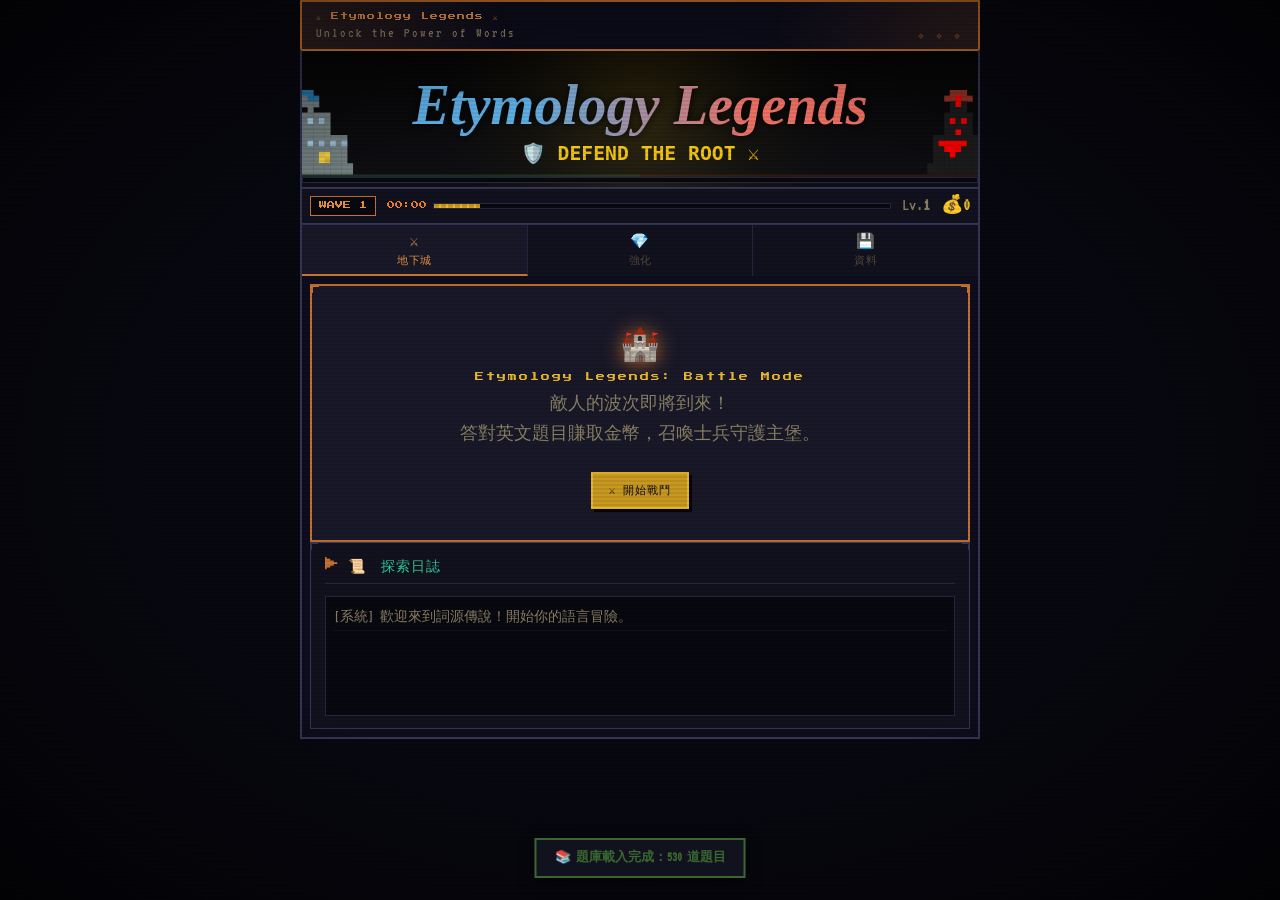
==== commit 29be8fd7: "03290522" ====
--- a/index.html
+++ b/index.html
@@ -34,7 +34,12 @@
   <!-- BATTLE CANVAS -->
   <div class="battle-wrap">
     <canvas id="battle-canvas"></canvas>
-    <div class="battle-ui"></div>
+    <div class="battle-ui">
+      <div id="castle-hp-bar" class="hp-bar-wrap">
+        <div class="hp-bar-fill" id="php-bar"></div>
+        <div class="hp-bar-text" id="php-val"></div>
+      </div>
+    </div>
   </div>
 
   <!-- DUNGEON INFO BAR -->
@@ -222,10 +227,10 @@
             </div>
             <div class="stat-mini-box">
               <div class="stat-mini-lbl">💔 答錯懲罰</div>
-              <div class="stat-mini-val" id="detail-penalty">0</div>
+              <div class="stat-mini-val" id="detail-penalty">10</div>
             </div>
           </div>
-          <p style="margin-bottom:5px">💡 <strong style="color:var(--gold2)">成長機制：</strong>領主等級越高，答對英文題目時獲得的金幣就越多（50 + 等級×5），讓您能更快速召喚強力單位。然而，答錯時主堡受到的傷害也會隨等級提升（20 + 等級×5）。</p>
+          <p style="margin-bottom:5px">💡 <strong style="color:var(--gold2)">成長機制：</strong>領主等級越高，答對英文題目時獲得的金幣就越多（50 + 等級×5），讓您能更快速召喚強力單位。然而，答錯時主堡受到的傷害將固定為 10 點。</p>
           <p>🛡️ <strong style="color:var(--cyan2)">守護城堡：</strong>妥善利用金幣召喚不同屬性的士兵。地、水、火三屬性間存在克制關係，正確的戰略佈署才是獲勝關鍵。</p>
         </div>
       </div>
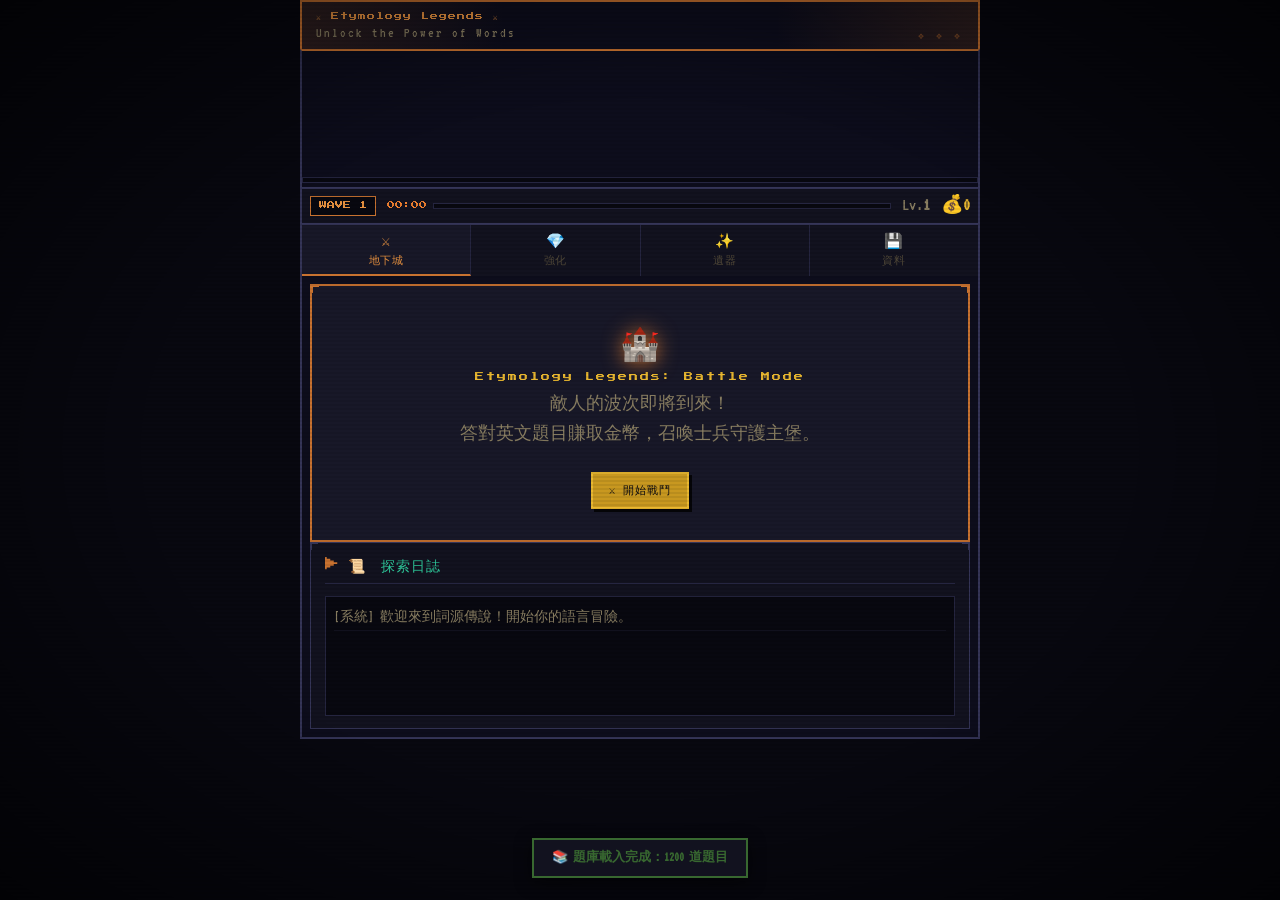
==== commit 31c10af9: "04020839" ====
--- a/index.html
+++ b/index.html
@@ -58,6 +58,9 @@
     </button>
     <button class="main-tab" onclick="mainTab('upgrade')">
       <span class="tab-ico">💎</span>強化
+    </button>
+    <button class="main-tab" onclick="mainTab('artifacts')">
+      <span class="tab-ico">✨</span>遺器
     </button>
     <button class="main-tab" onclick="mainTab('data')">
       <span class="tab-ico">💾</span>資料
@@ -110,44 +113,44 @@
       <div class="card" style="margin-bottom:8px; padding:8px">
         <div class="q-head" style="margin-bottom:5px">🛡️ 召喚士兵</div>
         <div class="btn-row" style="justify-content:space-around; gap: 4px;">
-          <button class="btn btn-sm btn-gray el-earth" id="btn-summon-warrior" onclick="summonSoldier('warrior')" title="戰士 (T1): 地屬性，基礎近戰">
-            🗡️ 戰士 ($100)<br><small style="font-size:8px;">🌿</small>
-          </button>
-          <button class="btn btn-sm btn-gray el-earth" id="btn-summon-rock_thrower" onclick="summonSoldier('rock_thrower')" title="投石者 (T2): 地屬性，遠程攻擊">
-            🪨 投石 ($250)<br><small style="font-size:8px;">🌿</small>
-          </button>
-          <button class="btn btn-sm btn-gray el-earth" id="btn-summon-paladin" onclick="summonSoldier('paladin')" title="聖騎士 (T3): 地屬性，高生命坦克">
-            🛡️ 聖騎 ($450)<br><small style="font-size:8px;">🌿</small>
-          </button>
-          <button class="btn btn-sm btn-gray el-earth" id="btn-summon-hero" onclick="summonSoldier('hero')" title="大地英雄 (T4): 地屬性，終極單位">
-            ✨ 英雄 ($750)<br><small style="font-size:8px;">🌿</small>
-          </button>
-          <button class="btn btn-sm btn-gray el-water" id="btn-summon-archer" onclick="summonSoldier('archer')" title="弓箭手 (T1): 水屬性，遠程射手">
-            🏹 弓手 ($100)<br><small style="font-size:8px;">💧</small>
-          </button>
-          <button class="btn btn-sm btn-gray el-water" id="btn-summon-assassin" onclick="summonSoldier('assassin')" title="刺客 (T2): 水屬性，高速爆發">
-            🔪 刺客 ($250)<br><small style="font-size:8px;">💧</small>
-          </button>
-          <button class="btn btn-sm btn-gray el-water" id="btn-summon-ghost" onclick="summonSoldier('ghost')" title="幽靈刺客 (T3): 水屬性，快速近戰">
-            👻 幽靈 ($450)<br><small style="font-size:8px;">💧</small>
-          </button>
-          <button class="btn btn-sm btn-gray el-water" id="btn-summon-cleric" onclick="summonSoldier('cleric')" title="大主祭 (T4): 水屬性，遠程高傷">
-            ⚕️ 主祭 ($750)<br><small style="font-size:8px;">💧</small>
-          </button>
-          <button class="btn btn-sm btn-gray el-fire" id="btn-summon-mage" onclick="summonSoldier('mage')" title="魔法師 (T1): 火屬性，遠程魔法">
-            🧙 魔法 ($100)<br><small style="font-size:8px;">🔥</small>
-          </button>
-          <button class="btn btn-sm btn-gray el-fire" id="btn-summon-reaper" onclick="summonSoldier('reaper')" title="死神 (T2): 火屬性，近戰收割">
-            💀 死神 ($250)<br><small style="font-size:8px;">🔥</small>
-          </button>
-          <button class="btn btn-sm btn-gray el-fire" id="btn-summon-knight" onclick="summonSoldier('knight')" title="烈焰騎士 (T3): 火屬性，攻防一體">
-            🐎 騎士 ($450)<br><small style="font-size:8px;">🔥</small>
-          </button>
-          <button class="btn btn-sm btn-gray el-fire" id="btn-summon-dragonlord" onclick="summonSoldier('dragonlord')" title="龍領主 (T4): 火屬性，終極破壞">
-            🐉 龍領 ($750)<br><small style="font-size:8px;">🔥</small>
-          </button>
-        </div>
-        <div style="font-size:9px; color:var(--text3); text-align:center; margin-top:5px">
+          <button class="btn btn-sm btn-gray el-earth summon-btn" id="btn-summon-warrior" onclick="summonSoldier('warrior')" title="戰士 (T1): 地屬性，基礎近戰">
+            🗡️ 戰士 ($100)<br><span class="el-icon">🌿</span>
+          </button>
+          <button class="btn btn-sm btn-gray el-earth summon-btn" id="btn-summon-rock_thrower" onclick="summonSoldier('rock_thrower')" title="投石者 (T2): 地屬性，遠程攻擊">
+            🪨 投石 ($250)<br><span class="el-icon">🌿</span>
+          </button>
+          <button class="btn btn-sm btn-gray el-earth summon-btn" id="btn-summon-paladin" onclick="summonSoldier('paladin')" title="聖騎士 (T3): 地屬性，高生命坦克">
+            🛡️ 聖騎 ($450)<br><span class="el-icon">🌿</span>
+          </button>
+          <button class="btn btn-sm btn-gray el-earth summon-btn" id="btn-summon-hero" onclick="summonSoldier('hero')" title="大地英雄 (T4): 地屬性，終極單位">
+            ✨ 英雄 ($750)<br><span class="el-icon">🌿</span>
+          </button>
+          <button class="btn btn-sm btn-gray el-water summon-btn" id="btn-summon-archer" onclick="summonSoldier('archer')" title="弓箭手 (T1): 水屬性，遠程射手">
+            🏹 弓手 ($100)<br><span class="el-icon">💧</span>
+          </button>
+          <button class="btn btn-sm btn-gray el-water summon-btn" id="btn-summon-assassin" onclick="summonSoldier('assassin')" title="刺客 (T2): 水屬性，高速爆發">
+            🔪 刺客 ($250)<br><span class="el-icon">💧</span>
+          </button>
+          <button class="btn btn-sm btn-gray el-water summon-btn" id="btn-summon-ghost" onclick="summonSoldier('ghost')" title="幽靈刺客 (T3): 水屬性，快速近戰">
+            👻 幽靈 ($450)<br><span class="el-icon">💧</span>
+          </button>
+          <button class="btn btn-sm btn-gray el-water summon-btn" id="btn-summon-cleric" onclick="summonSoldier('cleric')" title="大主祭 (T4): 水屬性，遠程高傷">
+            ⚕️ 主祭 ($750)<br><span class="el-icon">💧</span>
+          </button>
+          <button class="btn btn-sm btn-gray el-fire summon-btn" id="btn-summon-mage" onclick="summonSoldier('mage')" title="魔法師 (T1): 火屬性，遠程魔法">
+            🧙 魔法 ($100)<br><span class="el-icon">🔥</span>
+          </button>
+          <button class="btn btn-sm btn-gray el-fire summon-btn" id="btn-summon-reaper" onclick="summonSoldier('reaper')" title="死神 (T2): 火屬性，近戰收割">
+            💀 死神 ($250)<br><span class="el-icon">🔥</span>
+          </button>
+          <button class="btn btn-sm btn-gray el-fire summon-btn" id="btn-summon-knight" onclick="summonSoldier('knight')" title="烈焰騎士 (T3): 火屬性，攻防一體">
+            🐎 騎士 ($450)<br><span class="el-icon">🔥</span>
+          </button>
+          <button class="btn btn-sm btn-gray el-fire summon-btn" id="btn-summon-dragonlord" onclick="summonSoldier('dragonlord')" title="龍領主 (T4): 火屬性，終極破壞">
+            🐉 龍領 ($750)<br><span class="el-icon">🔥</span>
+          </button>
+        </div>
+        <div class="element-hint">
           剋制：💧 > 🔥 > 🌿 > 💧 (傷害 200% / 50%)
         </div>
       </div>
@@ -198,6 +201,27 @@
     </div>
   </div>
 
+  <!-- ════════ ARTIFACTS TAB ════════ -->
+  <div id="mod-artifacts" class="section">
+    <div class="card">
+      <div class="card-title" style="color:var(--gold2)">✨ 遺器系統</div>
+      <div class="artifact-draw-row">
+        <div class="stat-mini-box">
+          <div class="stat-mini-lbl">奇蹟點數</div>
+          <div class="stat-mini-val" id="char-miracle-points">0</div>
+        </div>
+        <button class="btn btn-gold draw-btn" onclick="drawArtifact()">🔮 抽取遺器</button>
+      </div>
+      <div id="artifact-list">
+        <!-- 遺器列表將由 JS 動態渲染 -->
+      </div>
+      <div class="sacrifice-zone">
+        <button class="btn btn-red sacrifice-btn" onclick="sacrifice()">🔥 進行獻祭 (Lv.10+)</button>
+        <div class="sacrifice-hint">獻祭將重置等級並根據當前等級獲得奇蹟點數</div>
+      </div>
+    </div>
+  </div>
+
   <!-- ════════ DATA TAB ════════ -->
   <div id="mod-data" class="section">
 
@@ -229,6 +253,10 @@
               <div class="stat-mini-lbl">💔 答錯懲罰</div>
               <div class="stat-mini-val" id="detail-penalty">10</div>
             </div>
+            <div class="stat-mini-box">
+              <div class="stat-mini-lbl">🏰 主堡生命值</div>
+              <div class="stat-mini-val" id="detail-hp">100</div>
+            </div>
           </div>
           <p style="margin-bottom:5px">💡 <strong style="color:var(--gold2)">成長機制：</strong>領主等級越高，答對英文題目時獲得的金幣就越多（50 + 等級×5），讓您能更快速召喚強力單位。然而，答錯時主堡受到的傷害將固定為 10 點。</p>
           <p>🛡️ <strong style="color:var(--cyan2)">守護城堡：</strong>妥善利用金幣召喚不同屬性的士兵。地、水、火三屬性間存在克制關係，正確的戰略佈署才是獲勝關鍵。</p>
@@ -253,6 +281,7 @@
 <!-- ════════════════ SCRIPTS ════════════════ -->
 <script src="js/utils.js"></script>
 <script src="js/data.js"></script>
+<script src="js/artifacts.js"></script>
 <script src="js/storage.js"></script>
 <script src="js/player.js"></script>
 <script src="js/dungeon.js"></script>
@@ -262,4 +291,5 @@
 <script src="js/scripts.js"></script>
 <script src="js/pixels.js"></script>
 
-</body>+</body>
+</html>
--- a/css/styles.css
+++ b/css/styles.css
@@ -260,6 +260,9 @@
 .main-tab:last-child { border-right: none; }
 .main-tab:hover { background: var(--panel2); color: var(--text2); }
 .main-tab.active { background: var(--panel2); color: var(--torch2); border-bottom: 2px solid var(--torch); }
+.main-tab:nth-child(3) .tab-ico { /* 遺器分頁 */
+  color: var(--gold2);
+}
 .tab-ico { font-size: 15px; }
 
 /* ══════════════
@@ -324,19 +327,43 @@
 .btn-green { background:var(--green);  color:#d0ffd0; border-color:var(--green2);}
 .btn-purple{ background:var(--purple); color:#f0d0ff; border-color:var(--purple2);}
 .btn-gray  { background:var(--panel3); color:var(--text2); border-color:var(--border2);}
-.btn-sm { padding:5px 10px; font-size:9px; box-shadow:2px 2px 0 rgba(0,0,0,.8); }
+.btn-sm { padding:5px 10px; font-size:10px; box-shadow:2px 2px 0 rgba(0,0,0,.8); }
 .btn-row {
   display:flex; 
-  gap:4px; 
+  gap:6px; 
   flex-wrap:wrap; /* Allow buttons to wrap to next line */
   justify-content:center; /* Center the buttons */
   align-items:flex-start; /* Align items to the start of the cross axis */
 }
 
 .btn-row .btn.btn-sm {
-  min-width: 85px; /* Ensure buttons have a minimum width */
+  min-width: 80px; /* 稍微縮小最小寬度以容納更多按鈕 */
   height: auto;    /* Allow height to adjust */
-  white-space: normal; /* Allow text to wrap within the button */
+  white-space: nowrap; /* 防止名稱換行導致按鈕過高 */
+}
+
+/* 召喚按鈕專用優化 */
+.summon-btn {
+  padding: 6px 4px !important;
+  font-size: 11px !important;
+  line-height: 1.2 !important;
+  flex: 1 1 22%; /* 讓按鈕在寬度足夠時自動分配空間 */
+  min-width: 75px !important;
+}
+
+.summon-btn .el-icon {
+  font-size: 12px;
+  display: inline-block;
+  margin-top: 2px;
+}
+
+.element-hint {
+  font-size: 12px;
+  color: var(--text3);
+  text-align: center;
+  margin-top: 8px;
+  padding-top: 5px;
+  border-top: 1px solid rgba(255,255,255,0.05);
 }
 
 /* ══════════════
@@ -559,18 +586,38 @@
 }
 .upgrade-name {
   font-family: var(--font-px);
-  font-size: 10px;
+  font-size: 14px;
   color: var(--gold2);
 }
+.upgrade-name small {
+  font-size: 12px;
+  margin-left: 5px;
+}
+.upgrade-info .total-lv {
+  font-size: 12px;
+  color: var(--text3);
+  font-family: var(--font-vt);
+}
 .upgrade-lv {
-  font-size: 14px;
+  font-size: 16px;
   color: var(--cyan2);
   font-family: var(--font-px);
 }
 .upgrade-desc {
-  font-size: 14px;
+  font-size: 16px;
   color: var(--text2);
-  line-height: 1.4;
+  line-height: 1.5;
+}
+.upgrade-desc strong {
+  font-size: 18px;
+  margin: 0 4px;
+}
+.upgrade-desc strong.val-atk { color: var(--gold2); }
+.upgrade-desc strong.val-hp { color: var(--green2); }
+.upgrade-desc strong.val-elem { color: var(--cyan2); }
+.upgrade-desc small {
+  font-size: 13px;
+  color: var(--text3);
 }
 .upgrade-row {
   display: flex;
@@ -637,22 +684,31 @@
 }
 
 .stat-mini-lbl {
-  font-size: 11px;
+  font-size: 14px;
   color: var(--text2);
-  margin-bottom: 2px;
+  margin-bottom: 4px;
 }
 
 .stat-mini-val {
   font-family: var(--font-vt);
-  font-size: 18px;
+  font-size: 20px;
   color: var(--text);
 }
 
 .stat-mini-val small {
-  font-size: 12px;
+  font-size: 14px;
   color: var(--text3);
   margin-left: 4px;
 }
+
+/* Bonus text in stats */
+.bonus-text {
+  font-size: 13px;
+  margin-left: 4px;
+}
+#detail-exp .bonus-text { color: var(--cyan2); }
+#detail-reward .bonus-text { color: var(--gold2); }
+#detail-hp .bonus-text { color: var(--red2); }
 .stat-box {
   background: var(--bg);
   border: 1px solid var(--border);
@@ -846,4 +902,120 @@
   .inv-grid { grid-template-columns:repeat(4,1fr); }
   .stats-grid { grid-template-columns:repeat(2,1fr); }
   .main-tab { font-size:5px; padding:8px 4px; }
-}+}
+
+/* ══════════════
+   ARTIFACTS TAB STYLES
+══════════════ */
+.artifact-item {
+  background: var(--panel2);
+  border: 1px solid var(--border);
+  border-radius: 6px;
+  padding: 10px;
+  display: flex;
+  flex-direction: column;
+  gap: 4px;
+  transition: border-color 0.2s;
+}
+
+.artifact-item:hover {
+  border-color: var(--gold);
+}
+
+.artifact-name {
+  font-family: var(--font-px);
+  font-size: 16px;
+  color: var(--gold2);
+  font-weight: bold;
+}
+
+.artifact-level {
+  font-size: 13px;
+  color: var(--text3);
+}
+
+.artifact-description {
+  font-size: 14px;
+  color: var(--text2);
+  margin-bottom: 10px;
+  line-height: 1.5;
+}
+
+.artifact-effect {
+  font-size: 14px;
+  border-top: 1px solid var(--border);
+  padding-top: 8px;
+}
+
+.artifact-effect .current {
+  color: var(--cyan);
+  font-weight: bold;
+  margin-bottom: 2px;
+}
+
+.artifact-effect .next {
+  color: var(--text3);
+  font-size: 12px;
+}
+
+/* Artifact Draw & Sacrifice Zone */
+.artifact-draw-row {
+  display: flex;
+  justify-content: space-between;
+  align-items: center;
+  margin-bottom: 15px;
+  gap: 10px;
+}
+
+.artifact-draw-row .stat-mini-box {
+  flex: 1;
+  margin: 0;
+  text-align: center;
+  display: flex;
+  flex-direction: column;
+  justify-content: center;
+  height: 64px; /* 與按鈕高度一致 */
+}
+
+.draw-btn {
+  flex: 1.2;
+  font-size: 18px !important;
+  padding: 0 12px !important;
+  height: 64px; /* 固定高度以確保對齊 */
+}
+
+.sacrifice-zone {
+  margin-top: 20px;
+  padding-top: 15px;
+  border-top: 2px dashed var(--border);
+  text-align: center;
+}
+
+.sacrifice-btn {
+  font-size: 14px !important;
+  padding: 10px 20px !important;
+  margin-bottom: 8px;
+}
+
+.sacrifice-hint {
+  font-size: 13px;
+  color: var(--text3);
+  line-height: 1.4;
+}
+
+/* Adjust artifact list grid for better spacing */
+#mod-artifacts #artifact-list {
+  display: grid;
+  grid-template-columns: 1fr;
+  gap: 10px;
+  max-height: 400px;
+  overflow-y: auto;
+  margin-bottom: 10px;
+  padding-right: 4px;
+}
+
+@media(min-width: 600px) {
+  #mod-artifacts #artifact-list {
+    grid-template-columns: 1fr 1fr; /* Two columns on larger screens */
+  }
+}
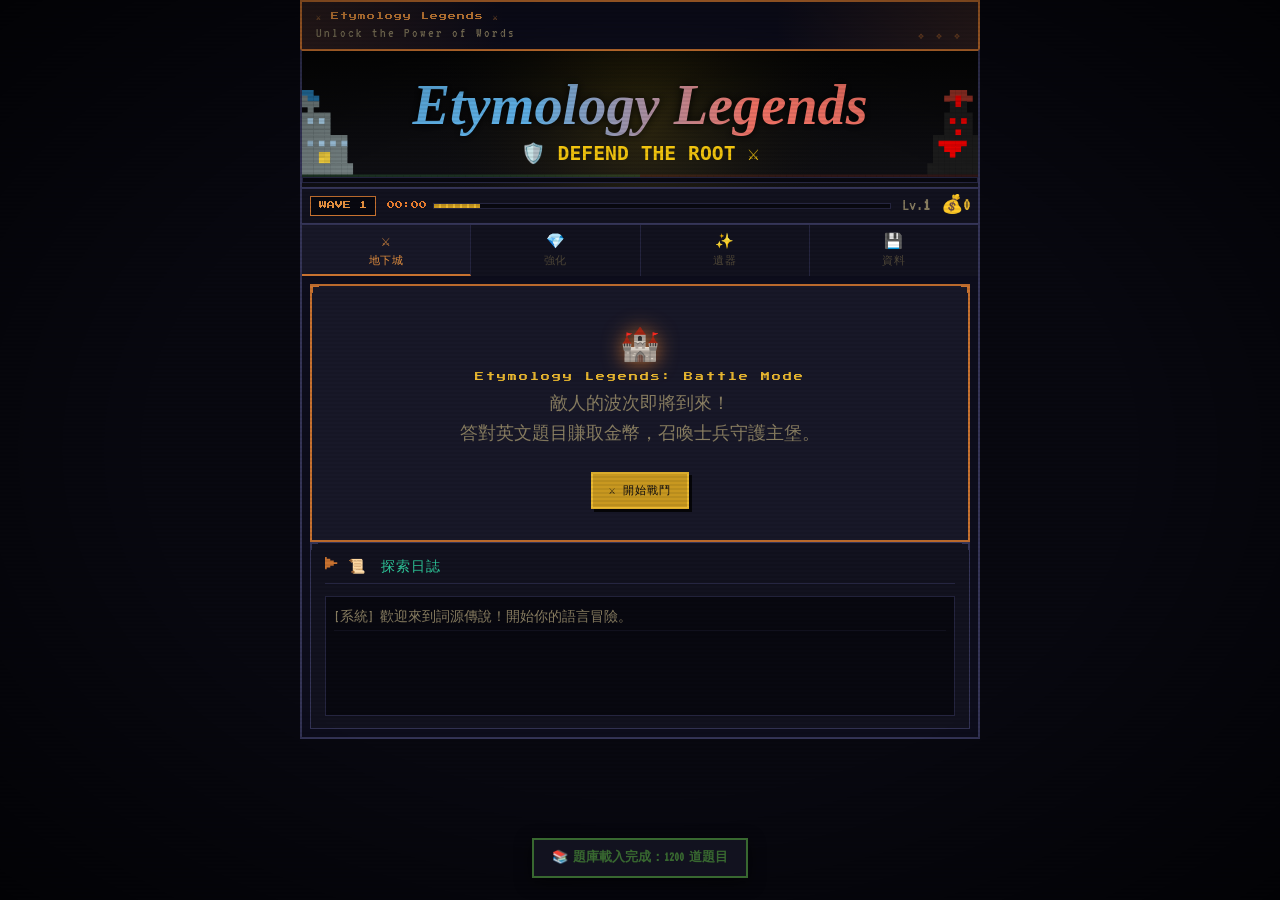
==== commit 10ecfd90: "04020930" ====
--- a/index.html
+++ b/index.html
@@ -112,43 +112,60 @@
       <!-- Summon Interface -->
       <div class="card" style="margin-bottom:8px; padding:8px">
         <div class="q-head" style="margin-bottom:5px">🛡️ 召喚士兵</div>
-        <div class="btn-row" style="justify-content:space-around; gap: 4px;">
-          <button class="btn btn-sm btn-gray el-earth summon-btn" id="btn-summon-warrior" onclick="summonSoldier('warrior')" title="戰士 (T1): 地屬性，基礎近戰">
-            🗡️ 戰士 ($100)<br><span class="el-icon">🌿</span>
-          </button>
-          <button class="btn btn-sm btn-gray el-earth summon-btn" id="btn-summon-rock_thrower" onclick="summonSoldier('rock_thrower')" title="投石者 (T2): 地屬性，遠程攻擊">
-            🪨 投石 ($250)<br><span class="el-icon">🌿</span>
-          </button>
-          <button class="btn btn-sm btn-gray el-earth summon-btn" id="btn-summon-paladin" onclick="summonSoldier('paladin')" title="聖騎士 (T3): 地屬性，高生命坦克">
-            🛡️ 聖騎 ($450)<br><span class="el-icon">🌿</span>
-          </button>
-          <button class="btn btn-sm btn-gray el-earth summon-btn" id="btn-summon-hero" onclick="summonSoldier('hero')" title="大地英雄 (T4): 地屬性，終極單位">
-            ✨ 英雄 ($750)<br><span class="el-icon">🌿</span>
-          </button>
-          <button class="btn btn-sm btn-gray el-water summon-btn" id="btn-summon-archer" onclick="summonSoldier('archer')" title="弓箭手 (T1): 水屬性，遠程射手">
-            🏹 弓手 ($100)<br><span class="el-icon">💧</span>
-          </button>
-          <button class="btn btn-sm btn-gray el-water summon-btn" id="btn-summon-assassin" onclick="summonSoldier('assassin')" title="刺客 (T2): 水屬性，高速爆發">
-            🔪 刺客 ($250)<br><span class="el-icon">💧</span>
-          </button>
-          <button class="btn btn-sm btn-gray el-water summon-btn" id="btn-summon-ghost" onclick="summonSoldier('ghost')" title="幽靈刺客 (T3): 水屬性，快速近戰">
-            👻 幽靈 ($450)<br><span class="el-icon">💧</span>
-          </button>
-          <button class="btn btn-sm btn-gray el-water summon-btn" id="btn-summon-cleric" onclick="summonSoldier('cleric')" title="大主祭 (T4): 水屬性，遠程高傷">
-            ⚕️ 主祭 ($750)<br><span class="el-icon">💧</span>
-          </button>
-          <button class="btn btn-sm btn-gray el-fire summon-btn" id="btn-summon-mage" onclick="summonSoldier('mage')" title="魔法師 (T1): 火屬性，遠程魔法">
-            🧙 魔法 ($100)<br><span class="el-icon">🔥</span>
-          </button>
-          <button class="btn btn-sm btn-gray el-fire summon-btn" id="btn-summon-reaper" onclick="summonSoldier('reaper')" title="死神 (T2): 火屬性，近戰收割">
-            💀 死神 ($250)<br><span class="el-icon">🔥</span>
-          </button>
-          <button class="btn btn-sm btn-gray el-fire summon-btn" id="btn-summon-knight" onclick="summonSoldier('knight')" title="烈焰騎士 (T3): 火屬性，攻防一體">
-            🐎 騎士 ($450)<br><span class="el-icon">🔥</span>
-          </button>
-          <button class="btn btn-sm btn-gray el-fire summon-btn" id="btn-summon-dragonlord" onclick="summonSoldier('dragonlord')" title="龍領主 (T4): 火屬性，終極破壞">
-            🐉 龍領 ($750)<br><span class="el-icon">🔥</span>
-          </button>
+        <div class="summon-groups">
+          <div class="summon-group el-earth">
+            <div class="group-label">🌿 地屬性士兵</div>
+            <div class="btn-row">
+              <button class="btn btn-sm btn-gray summon-btn" id="btn-summon-warrior" onclick="summonSoldier('warrior')" title="戰士 (T1): 地屬性，基礎近戰">
+                🗡️ 戰士 ($100)
+              </button>
+              <button class="btn btn-sm btn-gray summon-btn" id="btn-summon-rock_thrower" onclick="summonSoldier('rock_thrower')" title="投石者 (T2): 地屬性，遠程攻擊">
+                🪨 投石 ($250)
+              </button>
+              <button class="btn btn-sm btn-gray summon-btn" id="btn-summon-paladin" onclick="summonSoldier('paladin')" title="聖騎士 (T3): 地屬性，高生命坦克">
+                🛡️ 聖騎 ($450)
+              </button>
+              <button class="btn btn-sm btn-gray summon-btn" id="btn-summon-hero" onclick="summonSoldier('hero')" title="大地英雄 (T4): 地屬性，終極單位">
+                ✨ 英雄 ($750)
+              </button>
+            </div>
+          </div>
+          
+          <div class="summon-group el-water">
+            <div class="group-label">💧 水屬性士兵</div>
+            <div class="btn-row">
+              <button class="btn btn-sm btn-gray summon-btn" id="btn-summon-archer" onclick="summonSoldier('archer')" title="弓箭手 (T1): 水屬性，遠程射手">
+                🏹 弓手 ($100)
+              </button>
+              <button class="btn btn-sm btn-gray summon-btn" id="btn-summon-assassin" onclick="summonSoldier('assassin')" title="刺客 (T2): 水屬性，高速爆發">
+                🔪 刺客 ($250)
+              </button>
+              <button class="btn btn-sm btn-gray summon-btn" id="btn-summon-ghost" onclick="summonSoldier('ghost')" title="幽靈刺客 (T3): 水屬性，快速近戰">
+                👻 幽靈 ($450)
+              </button>
+              <button class="btn btn-sm btn-gray summon-btn" id="btn-summon-cleric" onclick="summonSoldier('cleric')" title="大主祭 (T4): 水屬性，遠程高傷">
+                ⚕️ 主祭 ($750)
+              </button>
+            </div>
+          </div>
+          
+          <div class="summon-group el-fire">
+            <div class="group-label">🔥 火屬性士兵</div>
+            <div class="btn-row">
+              <button class="btn btn-sm btn-gray summon-btn" id="btn-summon-mage" onclick="summonSoldier('mage')" title="魔法師 (T1): 火屬性，遠程魔法">
+                🧙 魔法 ($100)
+              </button>
+              <button class="btn btn-sm btn-gray summon-btn" id="btn-summon-reaper" onclick="summonSoldier('reaper')" title="死神 (T2): 火屬性，近戰收割">
+                💀 死神 ($250)
+              </button>
+              <button class="btn btn-sm btn-gray summon-btn" id="btn-summon-knight" onclick="summonSoldier('knight')" title="烈焰騎士 (T3): 火屬性，攻防一體">
+                🐎 騎士 ($450)
+              </button>
+              <button class="btn btn-sm btn-gray summon-btn" id="btn-summon-dragonlord" onclick="summonSoldier('dragonlord')" title="龍領主 (T4): 火屬性，終極破壞">
+                🐉 龍領 ($750)
+              </button>
+            </div>
+          </div>
         </div>
         <div class="element-hint">
           剋制：💧 > 🔥 > 🌿 > 💧 (傷害 200% / 50%)
--- a/css/styles.css
+++ b/css/styles.css
@@ -343,18 +343,47 @@
 }
 
 /* 召喚按鈕專用優化 */
+.summon-groups {
+  display: flex;
+  flex-direction: column;
+  gap: 12px;
+  margin-bottom: 8px;
+}
+
+.summon-group {
+  padding: 8px;
+  background: rgba(255, 255, 255, 0.02);
+  border-radius: 4px;
+  border: 1px solid rgba(255, 255, 255, 0.05);
+}
+
+.group-label {
+  font-family: var(--font-px);
+  font-size: 8px;
+  margin-bottom: 8px;
+  padding-bottom: 4px;
+  border-bottom: 1px dashed rgba(255, 255, 255, 0.1);
+  display: flex;
+  align-items: center;
+  gap: 6px;
+}
+
+.summon-group.el-earth .group-label { color: var(--green2); }
+.summon-group.el-water .group-label { color: var(--blue2); }
+.summon-group.el-fire .group-label  { color: var(--red2); }
+
 .summon-btn {
-  padding: 6px 4px !important;
-  font-size: 11px !important;
+  width: 100% !important;
+  padding: 10px 12px !important;
+  font-size: 13px !important; /* 增大字體，在單欄模式下更好讀 */
   line-height: 1.2 !important;
-  flex: 1 1 22%; /* 讓按鈕在寬度足夠時自動分配空間 */
-  min-width: 75px !important;
-}
-
-.summon-btn .el-icon {
-  font-size: 12px;
-  display: inline-block;
-  margin-top: 2px;
+  display: flex !important;
+  flex-direction: row !important; /* 水平排列：[圖示+名稱] [價格] */
+  align-items: center !important;
+  justify-content: space-between !important;
+  text-align: left !important;
+  margin-bottom: 4px;
+  gap: 8px;
 }
 
 .element-hint {
@@ -902,6 +931,37 @@
   .inv-grid { grid-template-columns:repeat(4,1fr); }
   .stats-grid { grid-template-columns:repeat(2,1fr); }
   .main-tab { font-size:5px; padding:8px 4px; }
+  
+  /* 手機版召喚按鈕完全單欄化，確保文字空間充足 */
+  .summon-btn {
+    font-size: 12px !important;
+    padding: 8px 10px !important;
+  }
+  
+  .summon-groups {
+    gap: 8px;
+  }
+}
+
+/* 電腦版寬螢幕優化：讓三個屬性分組並排顯示 */
+@media(min-width:600px){
+  .summon-groups {
+    flex-direction: row;
+    flex-wrap: nowrap;
+    gap: 8px;
+  }
+  .summon-group {
+    flex: 1;
+    min-width: 0;
+  }
+  .summon-btn {
+    font-size: 11px !important;
+    padding: 8px 6px !important;
+    flex-direction: column !important; /* 電腦版較寬，可以回歸垂直排列節省高度 */
+    text-align: center !important;
+    justify-content: center !important;
+    height: 60px;
+  }
 }
 
 /* ══════════════
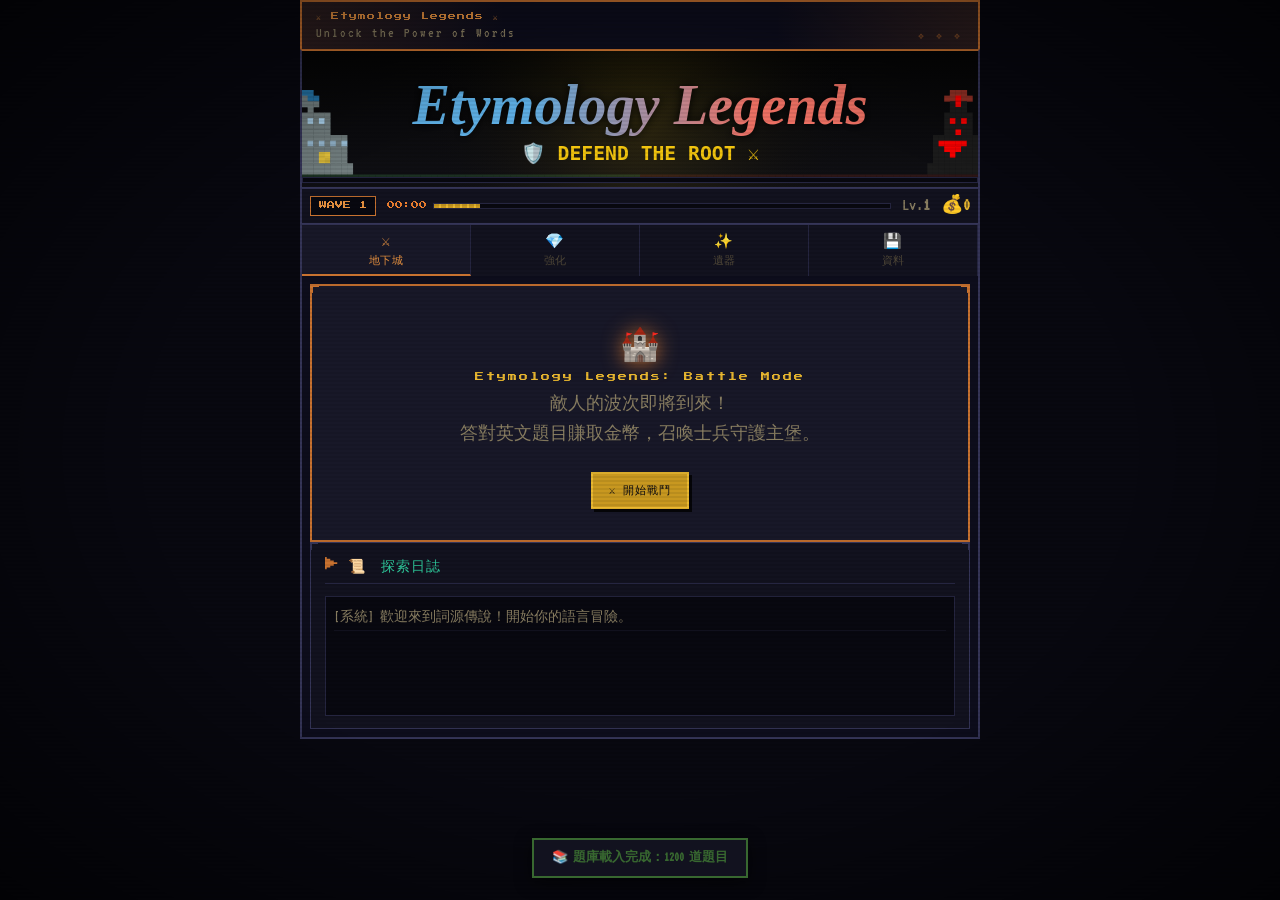
==== commit 01351e8c: "04021101" ====
--- a/index.html
+++ b/index.html
@@ -53,17 +53,25 @@
 
   <!-- MAIN TABS -->
   <div class="main-tabs">
-    <button class="main-tab active" onclick="mainTab('dungeon')">
+    <button id="tab-btn-dungeon" class="main-tab active" onclick="mainTab('dungeon')">
       <span class="tab-ico">⚔️</span>地下城
     </button>
-    <button class="main-tab" onclick="mainTab('upgrade')">
+    <button id="tab-btn-upgrade" class="main-tab" onclick="mainTab('upgrade')">
       <span class="tab-ico">💎</span>強化
     </button>
-    <button class="main-tab" onclick="mainTab('artifacts')">
+    <button id="tab-btn-artifacts" class="main-tab" onclick="mainTab('artifacts')">
       <span class="tab-ico">✨</span>遺器
     </button>
-    <button class="main-tab" onclick="mainTab('data')">
+    <button id="tab-btn-data" class="main-tab" onclick="mainTab('data')">
       <span class="tab-ico">💾</span>資料
+    </button>
+
+    <!-- Battle Only Tabs (Hidden by default) -->
+    <button id="tab-btn-quiz" class="main-tab" style="display:none" onclick="switchBattleSubTab('quiz')">
+      <span class="tab-ico">📝</span>試煉
+    </button>
+    <button id="tab-btn-summon" class="main-tab" style="display:none" onclick="switchBattleSubTab('summon')">
+      <span class="tab-ico">🛡️</span>部署
     </button>
   </div><!-- /main-tabs -->
   </div><!-- /app-chrome -->
@@ -109,6 +117,13 @@
         </div>
       </div>
 
+      <!-- Battle Sub-Panels -->
+      <div id="battle-sub-quiz">
+        <div class="q-card" id="dqcard"></div>
+        <div id="dqfb" style="display:none"></div>
+      </div>
+
+      <div id="battle-sub-summon" style="display:none">
       <!-- Summon Interface -->
       <div class="card" style="margin-bottom:8px; padding:8px">
         <div class="q-head" style="margin-bottom:5px">🛡️ 召喚士兵</div>
@@ -171,9 +186,7 @@
           剋制：💧 > 🔥 > 🌿 > 💧 (傷害 200% / 50%)
         </div>
       </div>
-
-      <div class="q-card" id="dqcard"></div>
-      <div id="dqfb" style="display:none"></div>
+      </div> <!-- /battle-sub-summon -->
 
       <div style="display:flex;justify-content:space-between;align-items:center;margin-top:8px">
         <div id="dqnxt" style="display:none">
@@ -272,7 +285,7 @@
             </div>
             <div class="stat-mini-box">
               <div class="stat-mini-lbl">🏰 主堡生命值</div>
-              <div class="stat-mini-val" id="detail-hp">100</div>
+              <div class="stat-mini-val" id="detail-hp">200</div>
             </div>
           </div>
           <p style="margin-bottom:5px">💡 <strong style="color:var(--gold2)">成長機制：</strong>領主等級越高，答對英文題目時獲得的金幣就越多（50 + 等級×5），讓您能更快速召喚強力單位。然而，答錯時主堡受到的傷害將固定為 10 點。</p>
